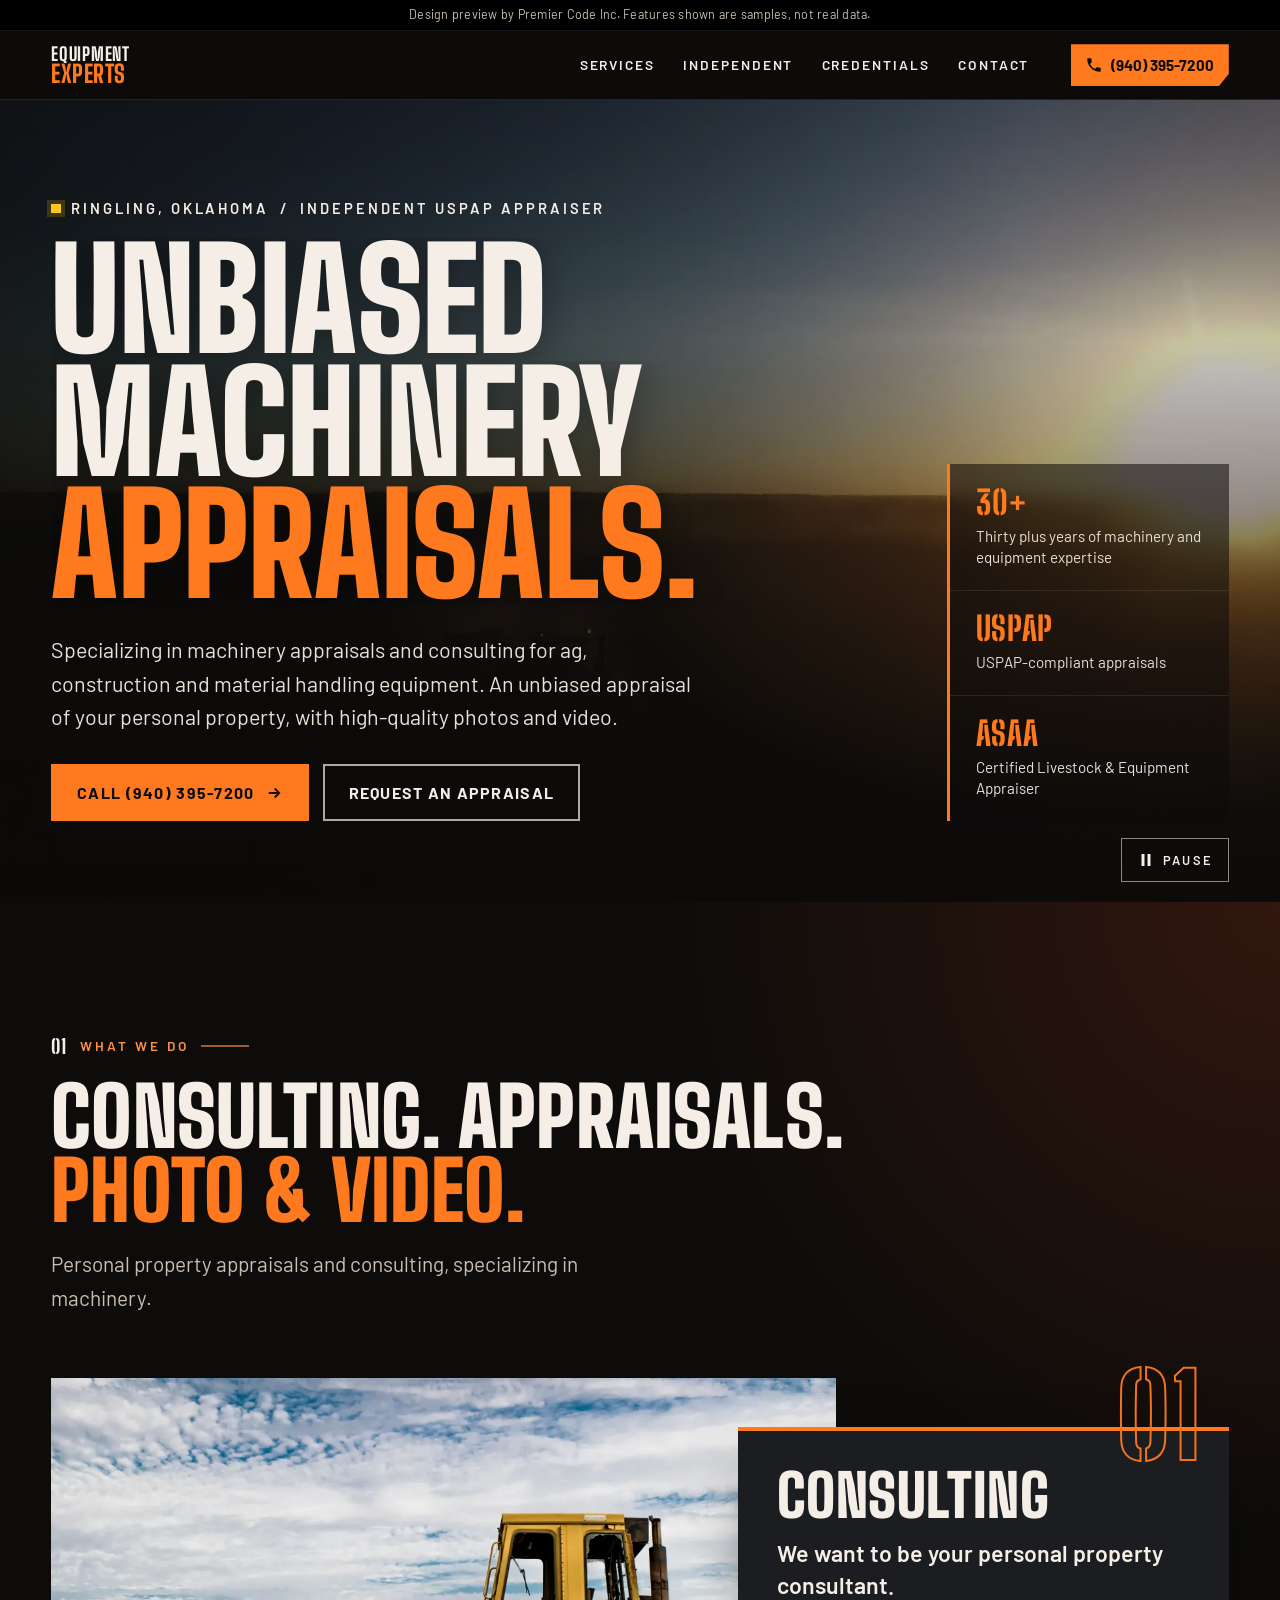
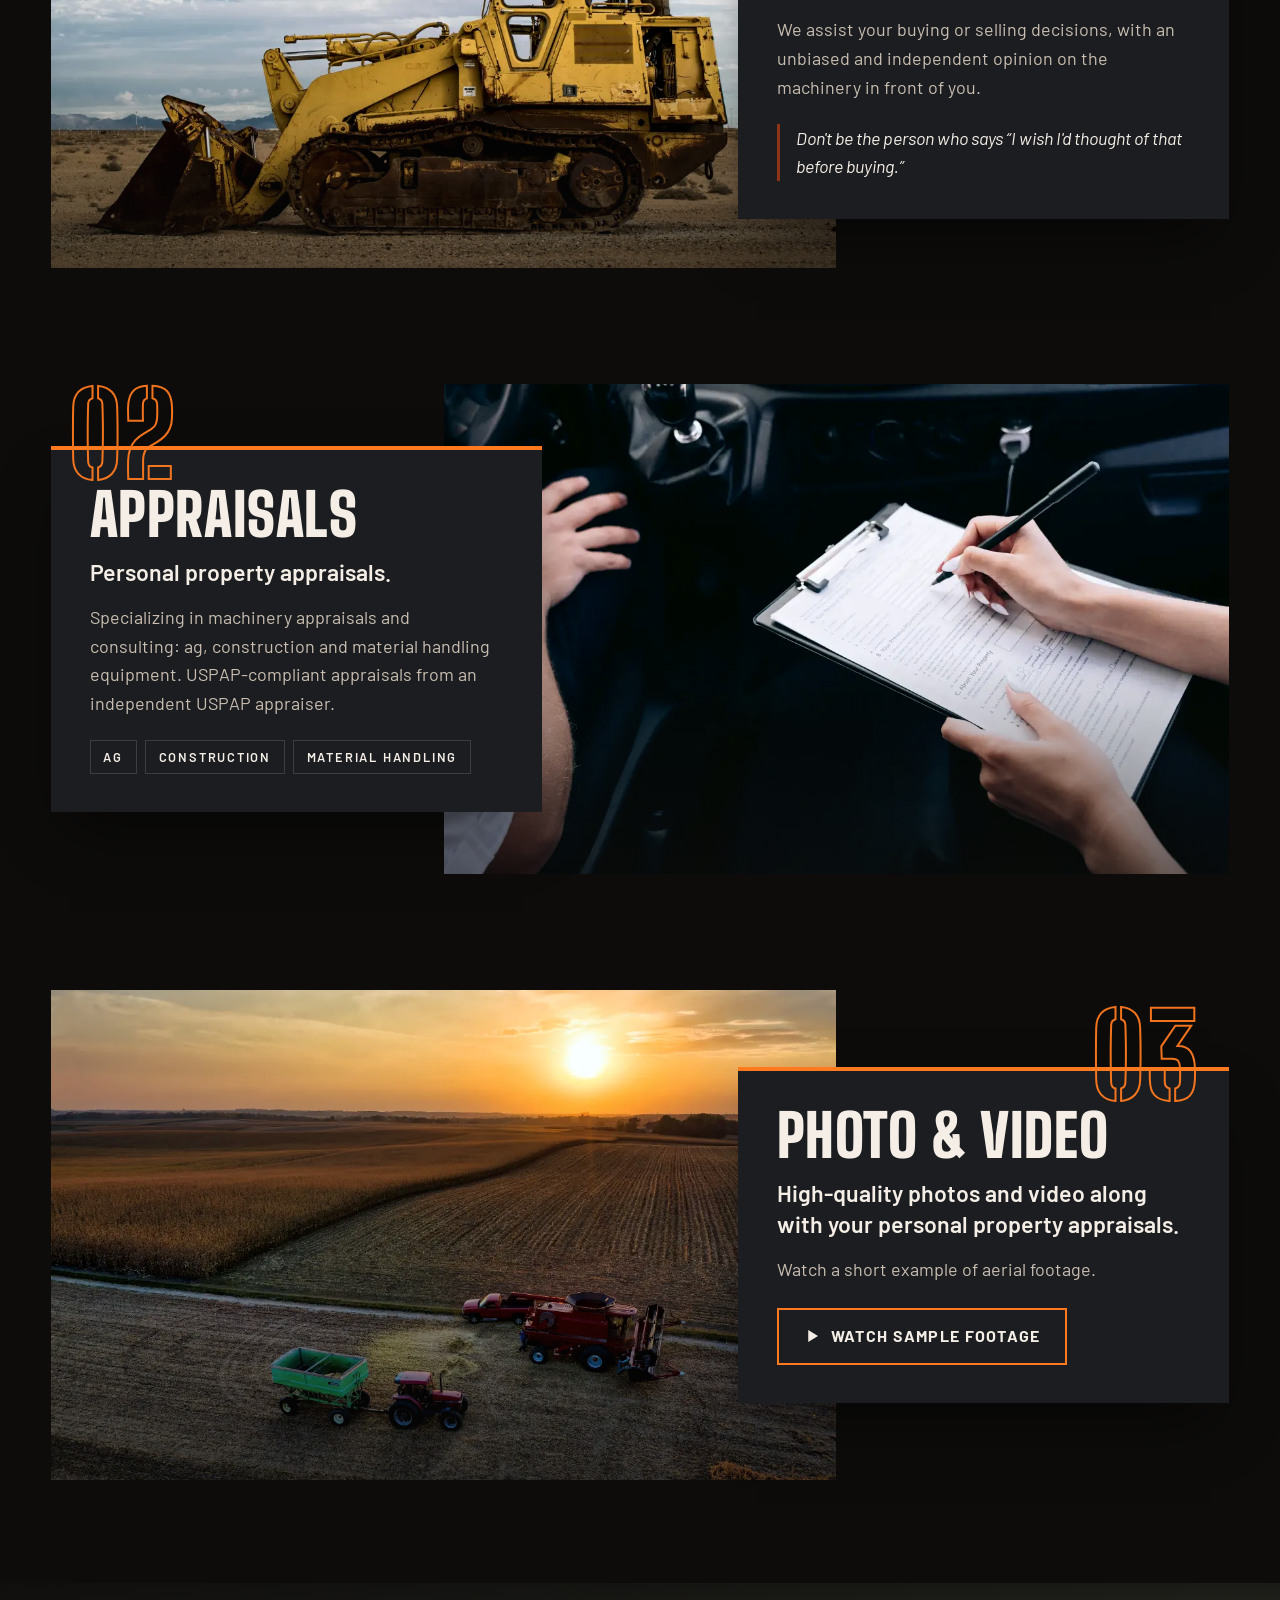
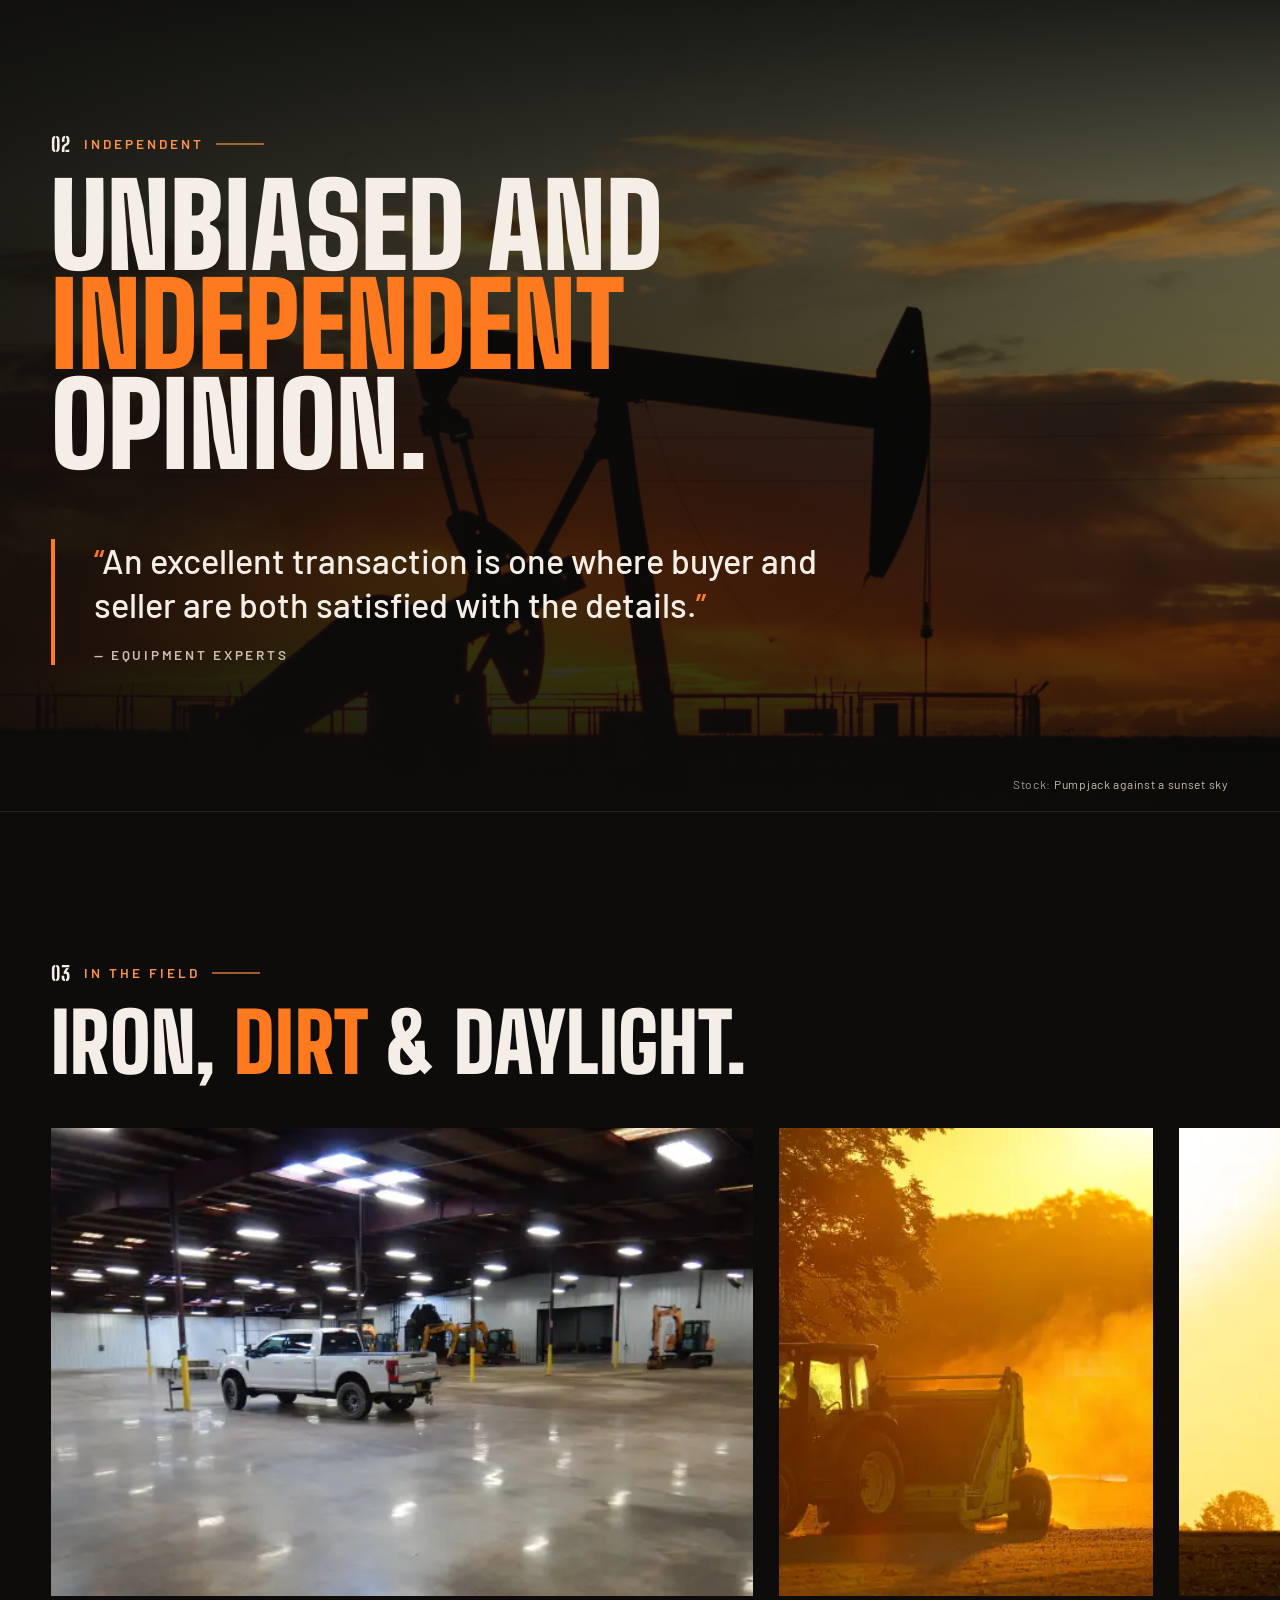
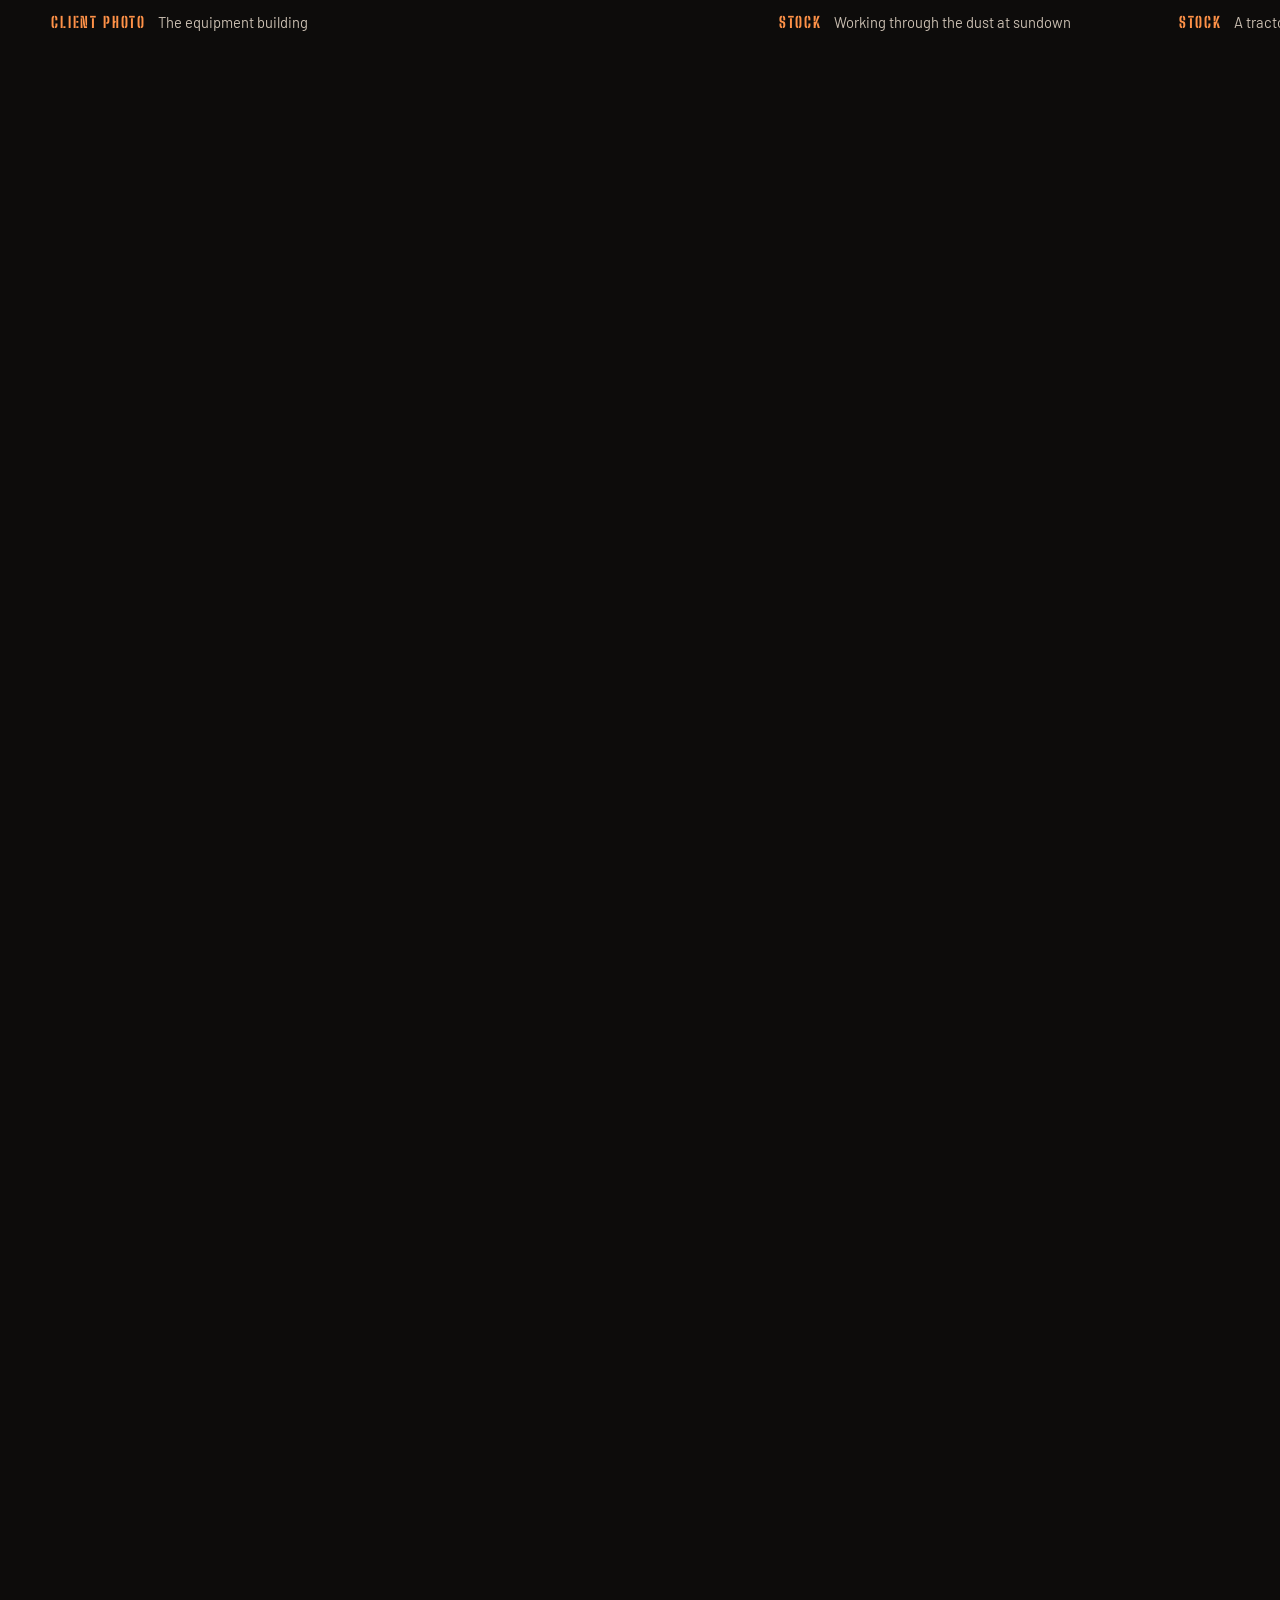
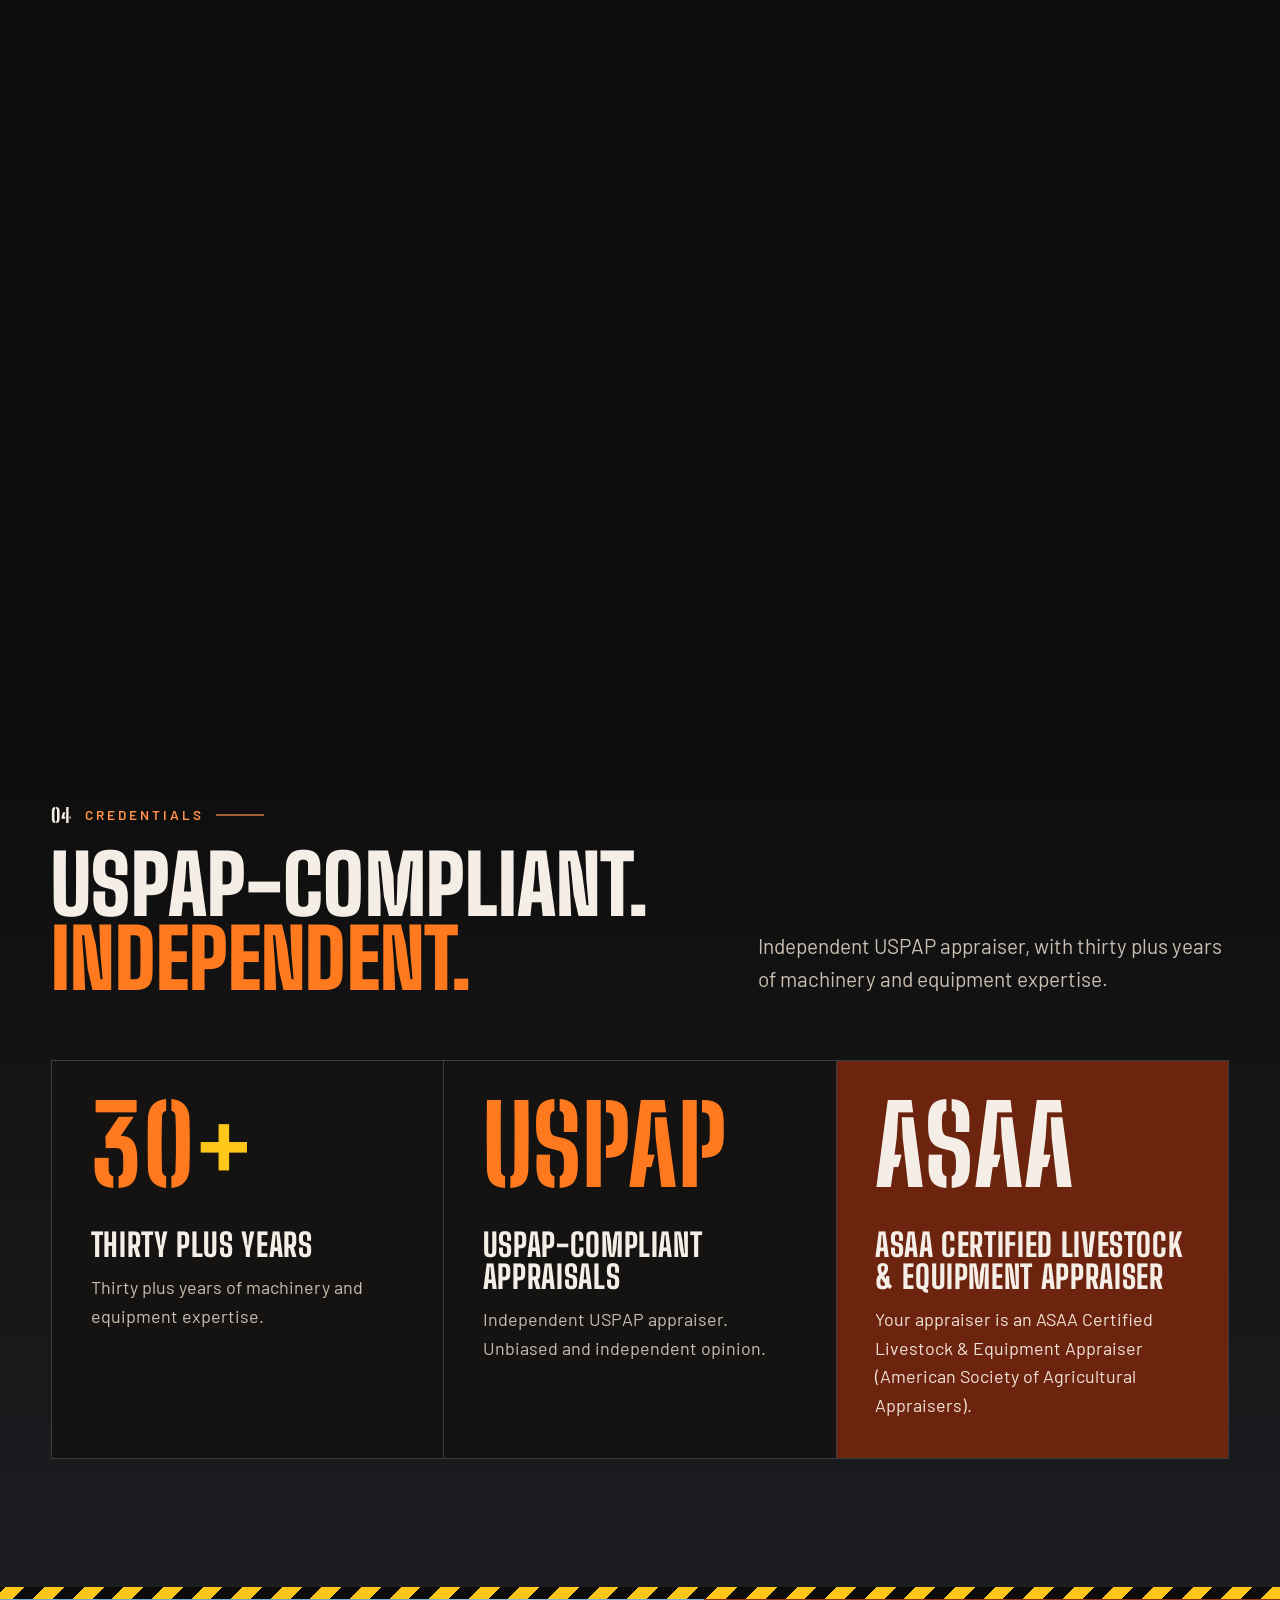
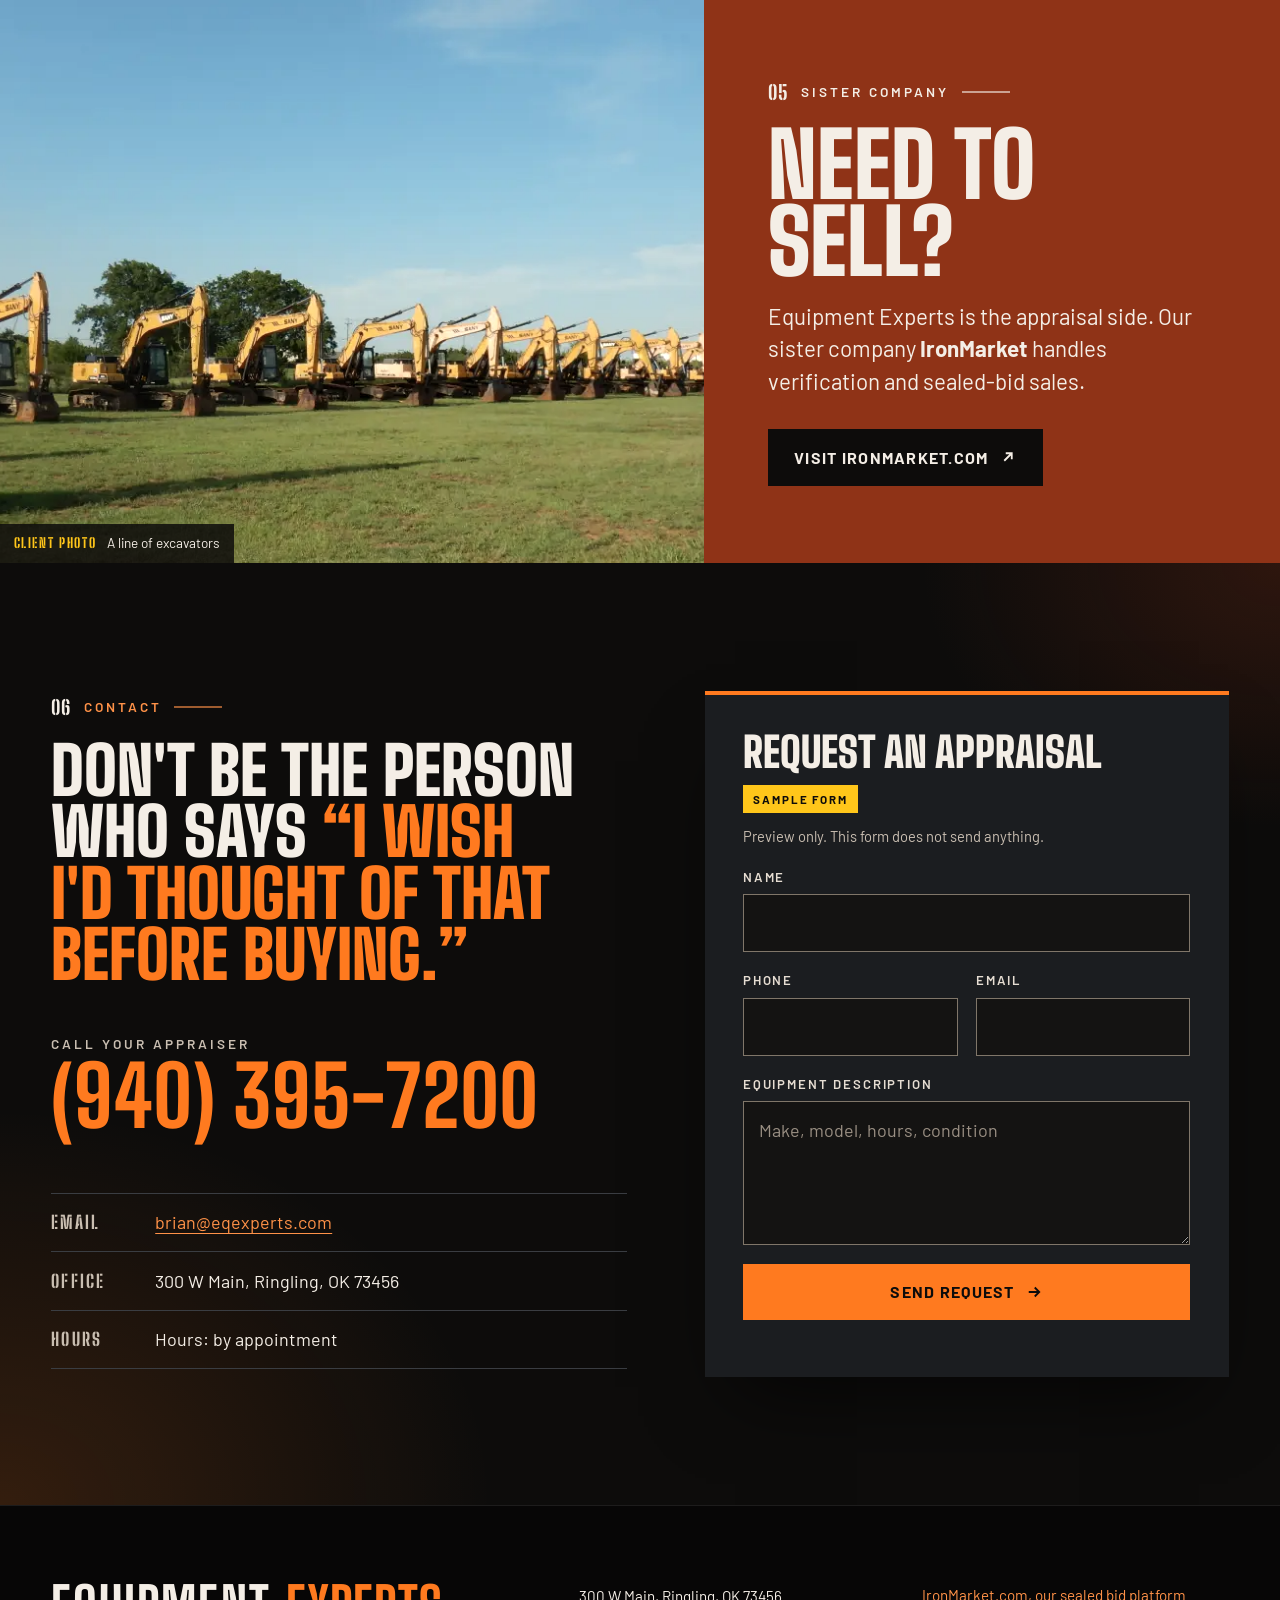
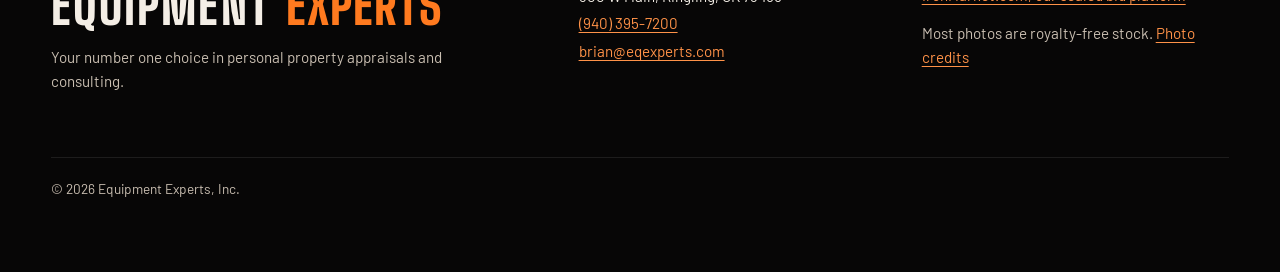
==== option-b/index.html @ ef74b84f "Add three homepage design options for Equipment Experts - Option A "Diamond & Steel": industrial gri" ====
<!--
  PITCH NOTE - Option B, "Red Dirt Iron"
  Concept: a cinematic, after-dark take on "industrial with a taste of country" - a sunset tractor
  film, towering condensed type and big machinery photography that make an independent appraiser
  feel as solid as the iron he values.
  Look at first: the full-bleed hero video and headline, then scroll through the three image-led
  service panels and the horizontal "iron strip" of photos (it pins and slides sideways on desktop).
-->
<!DOCTYPE html>
<html lang="en" class="no-js">
<head>
  <meta charset="utf-8">
  <meta name="viewport" content="width=device-width, initial-scale=1">
  <meta name="robots" content="noindex, nofollow">
  <title>Equipment Experts | Independent Machinery Appraisals in Ringling, Oklahoma (Design Preview B)</title>
  <meta name="description" content="Equipment Experts: personal property appraisals and consulting, specializing in machinery. Independent USPAP appraiser in Ringling, Oklahoma.">
  <meta name="theme-color" content="#0d0c0b">
  <script>document.documentElement.classList.replace('no-js', 'js');</script>
  <link rel="preconnect" href="https://fonts.googleapis.com">
  <link rel="preconnect" href="https://fonts.gstatic.com" crossorigin>
  <link rel="stylesheet" href="https://fonts.googleapis.com/css2?family=Barlow:ital,wght@0,400;0,500;0,600;0,700;1,400&family=Big+Shoulders+Display:wght@600;700;800;900&family=Big+Shoulders+Stencil+Display:wght@700;800&display=swap">
  <link rel="preload" as="image" href="../assets/img/poster-tractor-silhouette-sunset.webp">
  <link rel="stylesheet" href="styles.css">
</head>
<body>

  <a class="skip-link" href="#main">Skip to main content</a>

  <div class="preview-bar" role="note">
    Design preview by Premier Code Inc. Features shown are samples, not real data.
  </div>

  <header class="site-header">
    <div class="site-header__inner">
      <a class="wordmark" href="#top" aria-label="Equipment Experts, back to top">
        <span class="wordmark__a">Equipment</span>
        <span class="wordmark__b">Experts</span>
      </a>
      <nav class="site-nav" aria-label="Primary">
        <ul>
          <li><a href="#services">Services</a></li>
          <li><a href="#independent">Independent</a></li>
          <li><a href="#credentials">Credentials</a></li>
          <li><a href="#contact">Contact</a></li>
        </ul>
      </nav>
      <a class="header-call" href="tel:+19403957200">
        <svg aria-hidden="true" viewBox="0 0 24 24" width="18" height="18"><path fill="currentColor" d="M6.6 10.8a15.1 15.1 0 0 0 6.6 6.6l2.2-2.2a1 1 0 0 1 1-.25 11.4 11.4 0 0 0 3.6.57 1 1 0 0 1 1 1V20a1 1 0 0 1-1 1A17 17 0 0 1 3 4a1 1 0 0 1 1-1h3.5a1 1 0 0 1 1 1c0 1.25.2 2.45.57 3.57a1 1 0 0 1-.25 1z"/></svg>
        <span>(940) 395-7200</span>
      </a>
    </div>
  </header>

  <main id="main" tabindex="-1">

    <!-- ============ HERO ============ -->
    <section class="hero" id="top" aria-labelledby="hero-title">
      <div class="hero__media">
        <video class="hero__video" muted loop playsinline preload="metadata"
               poster="../assets/img/poster-tractor-silhouette-sunset.webp"
               aria-hidden="true" tabindex="-1" data-hero-video>
          <source src="../assets/video/tractor-silhouette-sunset-720.mp4" type="video/mp4" media="(max-width: 899px)">
          <source src="../assets/video/tractor-silhouette-sunset.mp4" type="video/mp4">
        </video>
        <div class="hero__scrim" aria-hidden="true"></div>
        <div class="grain" aria-hidden="true"></div>
      </div>

      <div class="hero__inner">
        <div class="hero__copy">
          <p class="hero__kicker reveal">
            <span class="dot" aria-hidden="true"></span>
            Ringling, Oklahoma <span aria-hidden="true">/</span> Independent USPAP appraiser
          </p>
          <h1 class="hero__title" id="hero-title">
            <span class="line"><span class="line__in">Unbiased</span></span>
            <span class="line"><span class="line__in">machinery</span></span>
            <span class="line line--hot"><span class="line__in">appraisals.</span></span>
          </h1>
          <p class="hero__lede reveal">
            Specializing in machinery appraisals and consulting for ag, construction and material handling equipment.
            An unbiased appraisal of your personal property, with high-quality photos and video.
          </p>
          <div class="hero__ctas reveal">
            <a class="btn btn--hot" href="tel:+19403957200">
              Call (940) 395-7200
              <svg aria-hidden="true" viewBox="0 0 24 24" width="18" height="18"><path fill="none" stroke="currentColor" stroke-width="2.4" d="M5 12h13M13 6l6 6-6 6"/></svg>
            </a>
            <a class="btn btn--ghost" href="#contact">Request an appraisal</a>
          </div>
        </div>

        <ul class="hero__facts reveal" aria-label="At a glance">
          <li><strong>30+</strong><span>Thirty plus years of machinery and equipment expertise</span></li>
          <li><strong>USPAP</strong><span>USPAP-compliant appraisals</span></li>
          <li><strong>ASAA</strong><span>Certified Livestock &amp; Equipment Appraiser</span></li>
        </ul>
      </div>

      <button class="hero__toggle" type="button" data-video-toggle hidden aria-label="Pause background video" aria-pressed="false">
        <svg class="i-pause" aria-hidden="true" viewBox="0 0 24 24" width="18" height="18"><path fill="currentColor" d="M6 4h4v16H6zM14 4h4v16h-4z"/></svg>
        <svg class="i-play" aria-hidden="true" viewBox="0 0 24 24" width="18" height="18"><path fill="currentColor" d="M7 4l13 8-13 8z"/></svg>
        <span class="hero__toggle-label">Pause</span>
      </button>

    </section>

    <!-- ============ SERVICES ============ -->
    <section class="services" id="services" aria-labelledby="services-title">
      <div class="wrap">
        <header class="section-head reveal">
          <p class="overline"><span class="overline__num">01</span> What we do</p>
          <h2 class="section-title" id="services-title">Consulting. Appraisals. <span class="t-hot">Photo &amp; Video.</span></h2>
          <p class="section-intro">Personal property appraisals and consulting, specializing in machinery.</p>
        </header>
      </div>

      <div class="panels">
        <article class="panel reveal" aria-labelledby="svc-consult">
          <figure class="panel__media">
            <img src="../assets/img/track-loader-1200.webp"
                 srcset="../assets/img/track-loader-640.webp 640w, ../assets/img/track-loader-1200.webp 1200w"
                 sizes="(min-width: 900px) 58vw, 100vw"
                 width="1200" height="800" loading="lazy" decoding="async"
                 alt="A weathered yellow track loader parked on open scrubland under a wide cloudy sky">
          </figure>
          <div class="panel__body">
            <span class="panel__num" aria-hidden="true">01</span>
            <h3 class="panel__title" id="svc-consult">Consulting</h3>
            <p class="panel__lead">We want to be your personal property consultant.</p>
            <p>We assist your buying or selling decisions, with an unbiased and independent opinion on the machinery in front of you.</p>
            <p class="panel__line">Don't be the person who says &ldquo;I wish I'd thought of that before buying.&rdquo;</p>
          </div>
        </article>

        <article class="panel panel--flip reveal" aria-labelledby="svc-appraise">
          <figure class="panel__media">
            <img src="../assets/img/clipboard-1200.webp"
                 srcset="../assets/img/clipboard-640.webp 640w, ../assets/img/clipboard-1200.webp 1200w, ../assets/img/clipboard-2400.webp 2400w"
                 sizes="(min-width: 900px) 58vw, 100vw"
                 width="2400" height="1601" loading="lazy" decoding="async"
                 alt="Hands filling out an inspection form on a clipboard inside a vehicle cab">
          </figure>
          <div class="panel__body">
            <span class="panel__num" aria-hidden="true">02</span>
            <h3 class="panel__title" id="svc-appraise">Appraisals</h3>
            <p class="panel__lead">Personal property appraisals.</p>
            <p>Specializing in machinery appraisals and consulting: ag, construction and material handling equipment. USPAP-compliant appraisals from an independent USPAP appraiser.</p>
            <ul class="tags" aria-label="Equipment focus">
              <li>Ag</li><li>Construction</li><li>Material handling</li>
            </ul>
          </div>
        </article>

        <article class="panel reveal" aria-labelledby="svc-photo">
          <figure class="panel__media">
            <img src="../assets/img/harvest-aerial-1200.webp"
                 srcset="../assets/img/harvest-aerial-640.webp 640w, ../assets/img/harvest-aerial-1200.webp 1200w, ../assets/img/harvest-aerial-2400.webp 2400w"
                 sizes="(min-width: 900px) 58vw, 100vw"
                 width="2400" height="1934" loading="lazy" decoding="async"
                 alt="Aerial view of a combine and a tractor with a grain cart harvesting a field at sunset">
          </figure>
          <div class="panel__body">
            <span class="panel__num" aria-hidden="true">03</span>
            <h3 class="panel__title" id="svc-photo">Photo &amp; Video</h3>
            <p class="panel__lead">High-quality photos and video along with your personal property appraisals.</p>
            <p>Watch a short example of aerial footage.</p>
            <button class="btn btn--line" type="button" data-dialog-open="footage" hidden aria-haspopup="dialog">
              <svg aria-hidden="true" viewBox="0 0 24 24" width="18" height="18"><path fill="currentColor" d="M7 4l13 8-13 8z"/></svg>
              Watch sample footage
            </button>
            <noscript>
              <a class="btn btn--line" href="../assets/video/aerial-tractor-red-soil-720.mp4">Watch sample footage (MP4)</a>
            </noscript>
          </div>
        </article>
      </div>
    </section>

    <!-- ============ INDEPENDENT BAND ============ -->
    <section class="band" id="independent" aria-labelledby="independent-title">
      <div class="band__media" aria-hidden="true">
        <img src="../assets/img/pumpjack-sunset-1200.webp"
             srcset="../assets/img/pumpjack-sunset-640.webp 640w, ../assets/img/pumpjack-sunset-1200.webp 1200w, ../assets/img/pumpjack-sunset-2400.webp 2400w"
             sizes="100vw" width="2400" height="1570" loading="lazy" decoding="async" alt="">
      </div>
      <div class="band__scrim" aria-hidden="true"></div>
      <div class="wrap band__inner">
        <p class="overline reveal"><span class="overline__num">02</span> Independent</p>
        <h2 class="band__title reveal" id="independent-title">
          Unbiased and <span class="t-hot">independent</span> opinion.
        </h2>
        <figure class="quote reveal">
          <blockquote>
            <p>An excellent transaction is one where buyer and seller are both satisfied with the details.</p>
          </blockquote>
          <figcaption>Equipment Experts</figcaption>
        </figure>
      </div>
      <p class="band__credit">Pumpjack against a sunset sky</p>
    </section>

    <!-- ============ IRON STRIP ============ -->
    <section class="strip" aria-labelledby="strip-title">
      <div class="strip__sticky">
        <div class="wrap strip__head">
          <p class="overline"><span class="overline__num">03</span> In the field</p>
          <h2 class="section-title" id="strip-title">Iron, <span class="t-hot">dirt</span> &amp; daylight.</h2>
        </div>
        <div class="strip__viewport" tabindex="0" role="region" aria-label="Photo strip, scroll sideways for more">
          <ul class="strip__track">
            <li class="strip__item strip__item--wide">
              <figure>
                <img src="../assets/img/shop-interior-1200.webp"
                     srcset="../assets/img/shop-interior-640.webp 640w, ../assets/img/shop-interior-1200.webp 1200w, ../assets/img/shop-interior-2400.webp 2400w"
                     sizes="(min-width: 900px) 46vw, 85vw" width="2400" height="1430" loading="lazy" decoding="async"
                     alt="Inside a large metal equipment building: a white pickup and compact excavators on a polished concrete floor">
                <figcaption><span>Client photo</span> The equipment building</figcaption>
              </figure>
            </li>
            <li class="strip__item">
              <figure>
                <img src="../assets/img/tractor-golden-dust-1200.webp"
                     srcset="../assets/img/tractor-golden-dust-640.webp 640w, ../assets/img/tractor-golden-dust-1200.webp 1200w, ../assets/img/tractor-golden-dust-2400.webp 2400w"
                     sizes="(min-width: 900px) 34vw, 85vw" width="2400" height="1601" loading="lazy" decoding="async"
                     alt="A tractor pulling an implement through golden dust at sunset">
                <figcaption><span>Stock</span> Working through the dust at sundown</figcaption>
              </figure>
            </li>
            <li class="strip__item strip__item--wide">
              <figure>
                <img src="../assets/img/tractor-orange-sky-1200.webp"
                     srcset="../assets/img/tractor-orange-sky-640.webp 640w, ../assets/img/tractor-orange-sky-1200.webp 1200w, ../assets/img/tractor-orange-sky-2400.webp 2400w"
                     sizes="(min-width: 900px) 46vw, 85vw" width="2400" height="1548" loading="lazy" decoding="async"
                     alt="A tractor and disc silhouetted on the horizon under a glowing orange sky">
                <figcaption><span>Stock</span> A tractor on the horizon</figcaption>
              </figure>
            </li>
            <li class="strip__item">
              <figure>
                <img src="../assets/img/round-bales-1200.webp"
                     srcset="../assets/img/round-bales-640.webp 640w, ../assets/img/round-bales-1200.webp 1200w, ../assets/img/round-bales-2400.webp 2400w"
                     sizes="(min-width: 900px) 34vw, 85vw" width="2400" height="1389" loading="lazy" decoding="async"
                     alt="Round hay bales scattered across a harvested field under a blue sky">
                <figcaption><span>Stock</span> Round bales on a cut field</figcaption>
              </figure>
            </li>
            <li class="strip__item strip__item--wide">
              <figure>
                <img src="../assets/img/metal-barns-1200.webp"
                     srcset="../assets/img/metal-barns-640.webp 640w, ../assets/img/metal-barns-1200.webp 1200w, ../assets/img/metal-barns-2400.webp 2400w"
                     sizes="(min-width: 900px) 46vw, 85vw" width="2400" height="1601" loading="lazy" decoding="async"
                     alt="Galvanized metal farm barns beside a green pasture">
                <figcaption><span>Stock</span> Galvanized barns by the pasture</figcaption>
              </figure>
            </li>
          </ul>
        </div>
      </div>
    </section>

    <!-- ============ CREDENTIALS ============ -->
    <section class="creds" id="credentials" aria-labelledby="creds-title">
      <div class="wrap">
        <header class="section-head section-head--split reveal">
          <div>
            <p class="overline"><span class="overline__num">04</span> Credentials</p>
            <h2 class="section-title" id="creds-title">USPAP-compliant. <span class="t-hot">Independent.</span></h2>
          </div>
          <p class="section-intro">Independent USPAP appraiser, with thirty plus years of machinery and equipment expertise.</p>
        </header>

        <ol class="creds__grid">
          <li class="cred reveal">
            <span class="cred__big" aria-hidden="true">30<span>+</span></span>
            <h3 class="cred__title">Thirty plus years</h3>
            <p>Thirty plus years of machinery and equipment expertise.</p>
          </li>
          <li class="cred reveal">
            <span class="cred__big" aria-hidden="true">USPAP</span>
            <h3 class="cred__title">USPAP-compliant appraisals</h3>
            <p>Independent USPAP appraiser. Unbiased and independent opinion.</p>
          </li>
          <li class="cred cred--hot reveal">
            <span class="cred__big" aria-hidden="true">ASAA</span>
            <h3 class="cred__title">ASAA Certified Livestock &amp; Equipment Appraiser</h3>
            <!-- PLACEHOLDER: appraiser's name pending client confirmation; credential stays attributed to "your appraiser" -->
            <p>Your appraiser is an ASAA Certified Livestock &amp; Equipment Appraiser (American Society of Agricultural Appraisers).</p>
          </li>
        </ol>
      </div>
    </section>

    <!-- ============ IRONMARKET ============ -->
    <section class="sister" aria-labelledby="sister-title">
      <div class="sister__inner">
        <figure class="sister__media">
          <img src="../assets/img/excavator-line-1200.webp"
               srcset="../assets/img/excavator-line-640.webp 640w, ../assets/img/excavator-line-1200.webp 1200w, ../assets/img/excavator-line-2400.webp 2400w"
               sizes="(min-width: 900px) 55vw, 100vw" width="2400" height="1147" loading="eager" decoding="async"
               alt="A long line of yellow excavators parked on green grass under a blue sky">
          <figcaption><span>Client photo</span> A line of excavators</figcaption>
        </figure>
        <div class="sister__body reveal">
          <p class="overline overline--ink"><span class="overline__num">05</span> Sister company</p>
          <h2 class="sister__title" id="sister-title">Need to sell?</h2>
          <p class="sister__text">Equipment Experts is the appraisal side. Our sister company <strong>IronMarket</strong> handles verification and sealed-bid sales.</p>
          <a class="btn btn--ink" href="https://www.ironmarket.com" rel="noopener" target="_blank">
            Visit IronMarket.com
            <span class="visually-hidden">(opens in a new tab)</span>
            <svg aria-hidden="true" viewBox="0 0 24 24" width="18" height="18"><path fill="none" stroke="currentColor" stroke-width="2.4" d="M7 17L17 7M9 7h8v8"/></svg>
          </a>
        </div>
      </div>
    </section>

    <!-- ============ CONTACT / CLOSING CTA ============ -->
    <section class="contact" id="contact" aria-labelledby="contact-title">
      <div class="wrap contact__inner">
        <div class="contact__pitch reveal">
          <p class="overline"><span class="overline__num">06</span> Contact</p>
          <h2 class="contact__title" id="contact-title">Don't be the person who says <span class="t-hot">&ldquo;I wish I'd thought of that before buying.&rdquo;</span></h2>
          <a class="call-big" href="tel:+19403957200">
            <span class="call-big__label">Call your appraiser</span>
            <span class="call-big__num">(940) 395-7200</span>
          </a>
          <dl class="contact__list">
            <div><dt>Email</dt><dd><a href="mailto:brian@eqexperts.com">brian@eqexperts.com</a></dd></div>
            <div><dt>Office</dt><dd>300 W Main, Ringling, OK 73456</dd></div>
            <!-- PLACEHOLDER: business hours not published; client must confirm -->
            <div><dt>Hours</dt><dd>Hours: by appointment</dd></div>
            <!-- /PLACEHOLDER -->
          </dl>
        </div>

        <div class="contact__form-wrap reveal">
          <form class="form" action="#" method="post" novalidate data-preview-form aria-labelledby="form-title" aria-describedby="form-note">
            <div class="form__head">
              <h3 class="form__title" id="form-title">Request an appraisal</h3>
              <span class="sample-tag">Sample form</span>
            </div>
            <p class="form__note" id="form-note">Preview only. This form does not send anything.</p>

            <div class="field">
              <label for="f-name">Name</label>
              <input id="f-name" name="name" type="text" autocomplete="name" required>
            </div>
            <div class="field-row">
              <div class="field">
                <label for="f-phone">Phone</label>
                <input id="f-phone" name="phone" type="tel" autocomplete="tel" inputmode="tel">
              </div>
              <div class="field">
                <label for="f-email">Email</label>
                <input id="f-email" name="email" type="email" autocomplete="email">
              </div>
            </div>
            <div class="field">
              <label for="f-equip">Equipment description</label>
              <textarea id="f-equip" name="equipment" rows="4" placeholder="Make, model, hours, condition"></textarea>
            </div>

            <!-- Honeypot: humans never see or fill this -->
            <div class="hp" aria-hidden="true">
              <label for="f-website">Website</label>
              <input id="f-website" name="website" type="text" tabindex="-1" autocomplete="off">
            </div>

            <!-- PLACEHOLDER: reCAPTCHA v3 script and token field go here at launch -->

            <button class="btn btn--hot btn--block" type="submit">
              Send request
              <svg aria-hidden="true" viewBox="0 0 24 24" width="18" height="18"><path fill="none" stroke="currentColor" stroke-width="2.4" d="M5 12h13M13 6l6 6-6 6"/></svg>
            </button>
            <p class="form__status" role="status" aria-live="polite" data-form-status></p>
          </form>
        </div>
      </div>
    </section>
  </main>

  <!-- ============ SAMPLE FOOTAGE DIALOG ============ -->
  <dialog class="footage" id="footage" aria-labelledby="footage-title">
    <div class="footage__head">
      <h2 class="footage__title" id="footage-title">Sample footage</h2>
      <button class="footage__close" type="button" data-dialog-close aria-label="Close sample footage">
        <svg aria-hidden="true" viewBox="0 0 24 24" width="22" height="22"><path fill="none" stroke="currentColor" stroke-width="2.4" d="M6 6l12 12M18 6L6 18"/></svg>
      </button>
    </div>
    <div class="footage__frame" data-footage-frame></div>
    <p class="footage__cap">Stock clip: aerial view of a tractor crossing red-soil rows. Shown as an example of aerial footage only.</p>
  </dialog>

  <footer class="site-footer">
    <div class="wrap site-footer__inner">
      <div class="site-footer__brand">
        <p class="wordmark wordmark--lg"><span class="wordmark__a">Equipment</span> <span class="wordmark__b">Experts</span></p>
        <p class="site-footer__tag">Your number one choice in personal property appraisals and consulting.</p>
      </div>
      <address class="site-footer__contact">
        300 W Main, Ringling, OK 73456<br>
        <a href="tel:+19403957200">(940) 395-7200</a><br>
        <a href="mailto:brian@eqexperts.com">brian@eqexperts.com</a>
      </address>
      <div class="site-footer__links">
        <a href="https://www.ironmarket.com" rel="noopener" target="_blank">IronMarket.com, our sealed bid platform<span class="visually-hidden"> (opens in a new tab)</span></a>
        <p>Most photos are royalty-free stock. <a href="../credits.html">Photo credits</a></p>
      </div>
    </div>
    <div class="wrap site-footer__base">
      <p>&copy; 2026 Equipment Experts, Inc.</p>
    </div>
  </footer>

  <script src="main.js" defer></script>
<!-- SWITCHER -->
</body>
</html>
---- option-b/styles.css ----
/* =========================================================
   Option B - "Red Dirt Iron"
   Cinematic, dark, condensed. Big Shoulders Display + Barlow.
   ========================================================= */

@layer reset, tokens, base, layout, components, motion;

/* ---------- Reset ---------- */
@layer reset {
  *, *::before, *::after { box-sizing: border-box; }
  html { -webkit-text-size-adjust: 100%; text-size-adjust: 100%; }
  body, h1, h2, h3, p, figure, blockquote, dl, dd, ul, ol { margin: 0; }
  ul, ol { padding: 0; list-style: none; }
  img, video, svg { display: block; max-width: 100%; }
  img, video { height: auto; }
  button, input, textarea { font: inherit; color: inherit; }
  address { font-style: normal; }
}

/* ---------- Tokens ---------- */
@layer tokens {
  :root {
    /* Iron */
    --ink: #0d0c0b;
    --ink-2: #141312;
    --gun: #1b1d20;
    --gun-2: #24272b;
    --line: #3a3d42;
    --line-soft: rgb(255 255 255 / 0.09);

    /* Light and dirt */
    --bone: #f4eee6;
    --dust: #c9beb1;
    --dust-2: #a89d91;
    --orange: #ff7a1f;
    --orange-hot: #ff9248;
    --clay: #8f3317;
    --clay-deep: #6c240f;
    --yellow: #ffc61a; /* implement yellow, used sparingly */

    --font-display: "Big Shoulders Display", "Oswald", "Arial Narrow", Impact, sans-serif;
    --font-stencil: "Big Shoulders Stencil Display", "Big Shoulders Display", "Arial Narrow", Impact, sans-serif;
    --font-body: "Barlow", "Helvetica Neue", Arial, system-ui, sans-serif;

    --gutter: clamp(1.25rem, 4vw, 4rem);
    --maxw: 1680px;
    --header-h: 68px;
    --edge: max(var(--gutter), (100vw - var(--maxw)) / 2);

    --ease-out: cubic-bezier(0.16, 1, 0.3, 1);
    --ease-io: cubic-bezier(0.65, 0, 0.35, 1);

    --grain: url("data:image/svg+xml,%3Csvg xmlns='http://www.w3.org/2000/svg' width='180' height='180'%3E%3Cfilter id='n'%3E%3CfeTurbulence type='fractalNoise' baseFrequency='.85' numOctaves='3' stitchTiles='stitch'/%3E%3CfeColorMatrix values='0 0 0 0 1 0 0 0 0 1 0 0 0 0 1 0 0 0 .55 0'/%3E%3C/filter%3E%3Crect width='100%25' height='100%25' filter='url(%23n)'/%3E%3C/svg%3E");
  }
  @media (min-width: 2600px) {
    :root { --maxw: 2000px; }
  }
}

/* ---------- Base ---------- */
@layer base {
  html {
    scroll-behavior: smooth;
    scroll-padding-top: calc(var(--header-h) + 8px);
    background: var(--ink);
    overflow-x: clip;
  }
  @media (prefers-reduced-motion: reduce) { html { scroll-behavior: auto; } }

  body {
    font-family: var(--font-body);
    font-size: clamp(1rem, 0.96rem + 0.2vw, 1.125rem);
    line-height: 1.6;
    color: var(--bone);
    background: var(--ink);
    overflow-x: clip;
    -webkit-font-smoothing: antialiased;
    text-rendering: optimizeLegibility;
  }

  a { color: var(--orange-hot); text-underline-offset: 0.2em; text-decoration-thickness: 1px; }
  a:hover { color: var(--bone); }

  :focus-visible {
    outline: 3px solid var(--yellow);
    outline-offset: 3px;
    border-radius: 2px;
  }

  main:focus { outline: none; }

  ::selection { background: var(--orange); color: var(--ink); }

  .visually-hidden {
    position: absolute !important;
    width: 1px; height: 1px;
    margin: -1px; padding: 0; border: 0;
    overflow: hidden; clip: rect(0 0 0 0); clip-path: inset(50%);
    white-space: nowrap;
  }

  .t-hot { color: var(--orange); }
}

/* ---------- Layout ---------- */
@layer layout {
  .wrap {
    width: min(100% - 2 * var(--gutter), var(--maxw));
    margin-inline: auto;
  }

  section { position: relative; }
}

/* ---------- Components ---------- */
@layer components {

  /* Skip link */
  .skip-link {
    position: absolute;
    left: 1rem; top: -100px;
    z-index: 1000;
    padding: 0.75rem 1.1rem;
    background: var(--yellow);
    color: var(--ink);
    font-weight: 700;
    text-decoration: none;
  }
  .skip-link:focus { top: 0.75rem; outline-color: var(--bone); }

  /* Preview bar */
  .preview-bar {
    padding: 0.4rem var(--gutter);
    background: #000;
    color: var(--dust);
    font-size: 0.78rem;
    line-height: 1.4;
    letter-spacing: 0.02em;
    text-align: center;
    border-bottom: 1px solid var(--line-soft);
  }

  /* Header */
  .site-header {
    position: sticky;
    top: 0;
    z-index: 50;
    background: rgb(13 12 11 / 0.86);
    -webkit-backdrop-filter: blur(14px) saturate(140%);
    backdrop-filter: blur(14px) saturate(140%);
    border-bottom: 1px solid var(--line-soft);
  }
  @supports not ((backdrop-filter: blur(1px)) or (-webkit-backdrop-filter: blur(1px))) {
    .site-header { background: rgb(13 12 11 / 0.97); }
  }
  .site-header__inner {
    width: min(100% - 2 * var(--gutter), var(--maxw));
    margin-inline: auto;
    min-height: var(--header-h);
    display: flex;
    align-items: center;
    gap: 1rem;
  }

  .wordmark {
    display: inline-flex;
    flex-direction: column;
    font-family: var(--font-display);
    font-weight: 800;
    text-transform: uppercase;
    line-height: 0.88;
    letter-spacing: 0.04em;
    color: var(--bone);
    text-decoration: none;
    font-size: 1.15rem;
  }
  .wordmark__b { color: var(--orange); font-size: 1.32em; letter-spacing: 0.02em; }
  a.wordmark:hover { color: var(--bone); }
  .wordmark--lg { flex-direction: row; gap: 0.3em; font-size: clamp(2rem, 4vw, 3.4rem); align-items: baseline; }
  .wordmark--lg .wordmark__b { font-size: 1em; }

  .site-nav { margin-left: auto; display: none; }
  .site-nav ul { display: flex; gap: clamp(1rem, 2.2vw, 2.4rem); }
  .site-nav a {
    position: relative;
    display: inline-block;
    padding-block: 0.5rem;
    color: var(--bone);
    text-decoration: none;
    font-weight: 600;
    font-size: 0.86rem;
    letter-spacing: 0.14em;
    text-transform: uppercase;
  }
  .site-nav a::after {
    content: "";
    position: absolute; left: 0; right: 0; bottom: 0.15rem;
    height: 2px;
    background: var(--orange);
    transform: scaleX(0);
    transform-origin: right;
    transition: transform 0.35s var(--ease-out);
  }
  .site-nav a:hover::after, .site-nav a:focus-visible::after { transform: scaleX(1); transform-origin: left; }

  .header-call {
    margin-left: auto;
    display: inline-flex;
    align-items: center;
    gap: 0.5rem;
    padding: 0.55rem 0.9rem;
    background: var(--orange);
    color: var(--ink);
    font-weight: 700;
    font-size: 0.95rem;
    text-decoration: none;
    white-space: nowrap;
    clip-path: polygon(0 0, 100% 0, 100% 70%, calc(100% - 10px) 100%, 0 100%);
    transition: background-color 0.2s ease;
  }
  .header-call:hover { background: var(--bone); color: var(--ink); }
  .header-call:focus-visible { clip-path: none; }

  @media (min-width: 900px) {
    .site-nav { display: block; }
    .header-call { margin-left: clamp(1rem, 2vw, 2.5rem); }
  }

  /* Buttons */
  .btn {
    --btn-bg: transparent;
    --btn-fg: var(--bone);
    position: relative;
    display: inline-flex;
    align-items: center;
    justify-content: center;
    gap: 0.65rem;
    min-height: 3.25rem;
    padding: 0.85rem 1.5rem;
    border: 2px solid transparent;
    background: var(--btn-bg);
    color: var(--btn-fg);
    font-family: var(--font-body);
    font-weight: 700;
    font-size: 1rem;
    letter-spacing: 0.08em;
    text-transform: uppercase;
    text-decoration: none;
    cursor: pointer;
    isolation: isolate;
    overflow: hidden;
    transition: color 0.25s ease, border-color 0.25s ease, transform 0.25s var(--ease-out);
  }
  .btn::before {
    content: "";
    position: absolute; inset: 0;
    z-index: -1;
    background: var(--bone);
    transform: translateX(-101%);
    transition: transform 0.45s var(--ease-out);
  }
  .btn:hover::before { transform: translateX(0); }
  .btn:hover { color: var(--ink); }
  .btn:active { transform: translateY(1px); }
  .btn svg { transition: transform 0.3s var(--ease-out); }
  .btn:hover svg { transform: translateX(3px); }

  .btn--hot { --btn-bg: var(--orange); --btn-fg: var(--ink); }
  .btn--ghost { border-color: rgb(244 238 230 / 0.7); }
  .btn--ghost:hover { border-color: var(--bone); }
  .btn--line { border-color: var(--orange); color: var(--bone); }
  .btn--ink { --btn-bg: var(--ink); --btn-fg: var(--bone); }
  .btn--ink::before { background: var(--yellow); }
  .btn--block { width: 100%; }
  .btn[hidden] { display: none; }

  .overline {
    display: flex;
    align-items: center;
    gap: 0.8rem;
    margin-bottom: 1.1rem;
    font-weight: 600;
    font-size: 0.85rem;
    letter-spacing: 0.22em;
    text-transform: uppercase;
    color: var(--orange-hot);
  }
  .overline::after {
    content: "";
    width: 3rem; height: 2px;
    background: currentColor;
    opacity: 0.6;
  }
  .overline__num {
    font-family: var(--font-stencil);
    font-weight: 800;
    font-size: 1.25rem;
    letter-spacing: 0.04em;
    color: var(--bone);
  }
  .overline--ink { color: var(--bone); }

  .section-head { margin-bottom: clamp(2.5rem, 5vw, 5rem); max-width: 62rem; }
  .section-title {
    font-family: var(--font-display);
    font-weight: 900;
    text-transform: uppercase;
    font-size: clamp(2.6rem, 6.4vw, 7rem);
    line-height: 0.9;
    letter-spacing: 0.002em;
    text-wrap: balance;
  }
  .section-intro {
    margin-top: 1.25rem;
    max-width: 38rem;
    font-size: clamp(1.05rem, 1rem + 0.4vw, 1.3rem);
    color: var(--dust);
  }
  @media (min-width: 1000px) {
    .section-head--split {
      max-width: none;
      display: grid;
      grid-template-columns: 1.4fr 1fr;
      gap: 3rem;
      align-items: end;
    }
    .section-head--split .section-intro { margin-top: 0; }
  }

  .grain {
    position: absolute; inset: 0;
    background-image: var(--grain);
    opacity: 0.09;
    mix-blend-mode: overlay;
    pointer-events: none;
  }

  /* =================== HERO =================== */
  .hero {
    min-height: min(calc(100svh - var(--header-h) - 30px), 1000px);
    min-height: min(calc(100vh - var(--header-h) - 30px), 1000px);
    min-height: min(calc(100svh - var(--header-h) - 30px), 1000px);
    display: grid;
    align-items: end;
    overflow: hidden;
    isolation: isolate;
    background: #0b0a0a;
  }
  @media (min-height: 560px) {
    .hero { min-height: max(560px, min(calc(100svh - var(--header-h) - 30px), 1000px)); }
  }

  .hero__media { position: absolute; inset: 0; z-index: -1; }
  .hero__video {
    width: 100%; height: 100%;
    object-fit: cover;
    object-position: 60% 60%;
  }
  .hero__scrim {
    position: absolute; inset: 0;
    background:
      linear-gradient(0deg, rgb(10 9 8 / 0.94) 0%, rgb(10 9 8 / 0.72) 34%, rgb(10 9 8 / 0.25) 70%, rgb(10 9 8 / 0.45) 100%),
      linear-gradient(90deg, rgb(10 9 8 / 0.72) 0%, rgb(10 9 8 / 0.25) 55%, rgb(10 9 8 / 0) 80%);
  }
  /* sunset glow that ties the frame into the palette */
  .hero__scrim::after {
    content: "";
    position: absolute; inset: 0;
    background: radial-gradient(60% 50% at 88% 55%, rgb(255 122 31 / 0.18), transparent 70%);
    mix-blend-mode: screen;
  }

  .hero__inner {
    width: min(100% - 2 * var(--gutter), var(--maxw));
    margin-inline: auto;
    padding-block: clamp(3rem, 8vh, 6rem) clamp(4.5rem, 9vh, 6.5rem);
    display: grid;
    gap: clamp(2rem, 4vw, 3rem);
  }

  .hero__kicker {
    display: flex;
    flex-wrap: wrap;
    align-items: center;
    gap: 0.5rem 0.65rem;
    font-weight: 600;
    font-size: clamp(0.78rem, 0.72rem + 0.25vw, 0.95rem);
    letter-spacing: 0.2em;
    text-transform: uppercase;
    color: var(--bone);
  }
  .hero__kicker .dot {
    width: 0.6rem; height: 0.6rem;
    background: var(--yellow);
    box-shadow: 0 0 0 4px rgb(255 198 26 / 0.18);
  }

  .hero__title {
    margin-top: clamp(1rem, 2vh, 1.6rem);
    font-family: var(--font-display);
    font-weight: 900;
    text-transform: uppercase;
    font-size: clamp(3.1rem, min(12.5vw, 15.5svh), 13rem);
    line-height: 0.84;
    letter-spacing: -0.005em;
    text-shadow: 0 2px 30px rgb(0 0 0 / 0.35);
  }
  .hero__title .line { display: block; overflow: hidden; padding-block: 0.02em; }
  .hero__title .line__in { display: block; }
  .hero__title .line--hot { color: var(--orange); }

  .hero__lede {
    margin-top: clamp(1.25rem, 3vh, 2rem);
    max-width: 40rem;
    font-size: clamp(1.05rem, 0.98rem + 0.45vw, 1.35rem);
    line-height: 1.55;
    color: #e8e0d6;
  }
  .hero__ctas {
    margin-top: clamp(1.5rem, 3.5vh, 2.5rem);
    display: flex;
    flex-wrap: wrap;
    gap: 0.85rem;
  }

  .hero__facts {
    display: grid;
    gap: 1rem;
    border-top: 1px solid rgb(244 238 230 / 0.22);
    padding-top: 1.25rem;
  }
  .hero__facts li {
    display: grid;
    grid-template-columns: 5.6rem 1fr;
    align-items: baseline;
    gap: 1rem;
  }
  .hero__facts strong {
    font-family: var(--font-stencil);
    font-weight: 800;
    font-size: 1.9rem;
    line-height: 1;
    letter-spacing: 0.02em;
    color: var(--orange);
  }
  .hero__facts span { font-size: 0.95rem; line-height: 1.4; color: #e8e0d6; }

  @media (min-width: 640px) {
    .hero__facts { grid-template-columns: repeat(3, 1fr); }
    .hero__facts li { grid-template-columns: 1fr; gap: 0.4rem; }
  }
  @media (min-width: 1200px) {
    .hero__inner {
      grid-template-columns: minmax(0, 1fr) clamp(260px, 22vw, 400px);
      align-items: end;
      column-gap: clamp(3rem, 6vw, 8rem);
    }
    .hero__facts {
      grid-template-columns: 1fr;
      border-top: 0;
      padding-top: 0;
      gap: 0;
      background: rgb(13 12 11 / 0.55);
      -webkit-backdrop-filter: blur(10px);
      backdrop-filter: blur(10px);
      border-left: 3px solid var(--orange);
    }
    .hero__facts li {
      padding: 1.35rem 1.6rem;
      border-bottom: 1px solid var(--line-soft);
    }
    .hero__facts li:last-child { border-bottom: 0; }
    .hero__facts strong { font-size: clamp(2rem, 2.6vw, 3rem); }
  }

  .hero__toggle {
    position: absolute;
    right: var(--gutter);
    bottom: 1.25rem;
    z-index: 3;
    display: inline-flex;
    align-items: center;
    gap: 0.5rem;
    min-height: 44px;
    padding: 0.5rem 0.95rem;
    border: 1px solid rgb(244 238 230 / 0.55);
    background: rgb(13 12 11 / 0.7);
    color: var(--bone);
    font-size: 0.8rem;
    font-weight: 600;
    letter-spacing: 0.16em;
    text-transform: uppercase;
    cursor: pointer;
    transition: background-color 0.2s, border-color 0.2s;
  }
  .hero__toggle:hover { background: var(--ink); border-color: var(--orange); }
  .hero__toggle[hidden] { display: none; }
  .hero__toggle .i-play { display: none; }
  .hero__toggle[aria-pressed="true"] .i-play { display: block; }
  .hero__toggle[aria-pressed="true"] .i-pause { display: none; }

  .hero__scroll {
    position: absolute;
    left: var(--gutter);
    bottom: 1.25rem;
    z-index: 3;
    width: 44px; height: 44px;
    display: grid; place-items: center;
    border: 1px solid rgb(244 238 230 / 0.4);
    border-radius: 50%;
    display: none;
  }
  .hero__scroll span {
    width: 2px; height: 16px;
    background: var(--orange);
    position: relative;
  }
  .hero__scroll span::after {
    content: "";
    position: absolute; left: 50%; bottom: -1px;
    width: 8px; height: 8px;
    border-right: 2px solid var(--orange);
    border-bottom: 2px solid var(--orange);
    transform: translateX(-50%) rotate(45deg);
  }
  @media (min-width: 1200px) and (min-height: 700px) {
    .hero__scroll { display: none; }
  }

  /* =================== SERVICES =================== */
  .services {
    padding-block: clamp(5rem, 10vw, 10rem) clamp(4rem, 8vw, 8rem);
    background:
      radial-gradient(70% 40% at 100% 0%, rgb(143 51 23 / 0.28), transparent 70%),
      var(--ink);
  }

  .panels {
    width: min(100% - 2 * var(--gutter), var(--maxw));
    margin-inline: auto;
    display: grid;
    gap: clamp(4rem, 9vw, 9rem);
  }

  .panel { position: relative; display: grid; }
  .panel__media {
    position: relative;
    overflow: hidden;
    aspect-ratio: 4 / 3;
    background: var(--gun);
  }
  .panel__media img {
    width: 100%; height: 100%;
    object-fit: cover;
    transition: transform 1.2s var(--ease-out), filter 0.6s ease;
    filter: saturate(0.92) contrast(1.05);
  }
  .panel__media::after {
    content: "";
    position: absolute; inset: 0;
    background: linear-gradient(180deg, transparent 55%, rgb(13 12 11 / 0.55));
    pointer-events: none;
  }
  .panel:hover .panel__media img { transform: scale(1.03); filter: saturate(1.05) contrast(1.05); }

  .panel__body {
    position: relative;
    z-index: 1;
    margin: -3rem 1rem 0;
    padding: clamp(1.75rem, 3vw, 3.25rem);
    background: var(--gun);
    border-top: 4px solid var(--orange);
    box-shadow: 0 30px 60px -20px rgb(0 0 0 / 0.6);
  }
  .panel__num {
    position: absolute;
    top: -0.62em;
    right: 0.25em;
    font-family: var(--font-stencil);
    font-weight: 800;
    font-size: clamp(4.5rem, 9vw, 9rem);
    line-height: 1;
    color: transparent;
    -webkit-text-stroke: 2px var(--orange);
    opacity: 0.95;
    pointer-events: none;
  }
  .panel__title {
    font-family: var(--font-display);
    font-weight: 900;
    text-transform: uppercase;
    font-size: clamp(2.4rem, 4.6vw, 4.8rem);
    line-height: 0.9;
    letter-spacing: 0.01em;
    margin-bottom: 1rem;
  }
  .panel__lead {
    font-size: clamp(1.15rem, 1.05rem + 0.5vw, 1.5rem);
    font-weight: 600;
    line-height: 1.35;
    color: var(--bone);
    margin-bottom: 0.9rem;
  }
  .panel__body p + p { margin-top: 0.75rem; }
  .panel__body p { color: var(--dust); max-width: 36rem; }
  .panel__body .panel__lead { color: var(--bone); }
  .panel__line {
    margin-top: 1.4rem !important;
    padding-left: 1rem;
    border-left: 3px solid var(--clay);
    font-style: italic;
    color: var(--bone) !important;
  }
  .panel__body .btn { margin-top: 1.5rem; }

  .tags { display: flex; flex-wrap: wrap; gap: 0.5rem; margin-top: 1.4rem; }
  .tags li {
    padding: 0.35rem 0.8rem;
    border: 1px solid var(--line);
    font-size: 0.8rem;
    font-weight: 600;
    letter-spacing: 0.14em;
    text-transform: uppercase;
    color: var(--bone);
  }

  @media (min-width: 900px) {
    .panel {
      grid-template-columns: repeat(12, minmax(0, 1fr));
      align-items: center;
    }
    .panel__media {
      grid-column: 1 / span 8;
      grid-row: 1;
      aspect-ratio: 16 / 10;
    }
    .panel__body {
      grid-column: 8 / -1;
      grid-row: 1;
      margin: 0;
    }
    .panel--flip .panel__media { grid-column: 5 / -1; }
    .panel--flip .panel__body { grid-column: 1 / span 5; }
    .panel--flip .panel__num { right: auto; left: 0.15em; }
  }
  @media (min-width: 2000px) {
    .panel__media { aspect-ratio: 16 / 9; }
  }

  /* =================== INDEPENDENT BAND =================== */
  .band {
    min-height: clamp(560px, 92svh, 980px);
    display: grid;
    align-items: center;
    overflow: hidden;
    isolation: isolate;
    padding-block: clamp(5rem, 10vw, 9rem);
    background: var(--ink-2);
  }
  .band__media {
    position: absolute;
    inset: -12% 0;
    z-index: -2;
  }
  .band__media img {
    width: 100%; height: 100%;
    object-fit: cover;
    object-position: 60% 55%;
  }
  .band__scrim {
    position: absolute; inset: 0;
    z-index: -1;
    background:
      linear-gradient(90deg, rgb(13 12 11 / 0.9) 0%, rgb(13 12 11 / 0.74) 50%, rgb(13 12 11 / 0.5) 100%),
      linear-gradient(0deg, rgb(13 12 11 / 0.8), transparent 30%, transparent 75%, rgb(13 12 11 / 0.8));
  }
  .band__inner { position: relative; }
  .band__title {
    font-family: var(--font-display);
    font-weight: 900;
    text-transform: uppercase;
    font-size: clamp(3rem, 9vw, 10.5rem);
    line-height: 0.86;
    max-width: 12ch;
    text-wrap: balance;
  }
  .quote {
    margin-top: clamp(2.5rem, 5vw, 4rem);
    max-width: 48rem;
    padding-left: clamp(1.25rem, 3vw, 2.5rem);
    border-left: 4px solid var(--orange);
  }
  .quote blockquote { margin: 0; }
  .quote p {
    font-size: clamp(1.35rem, 1.1rem + 1.3vw, 2.4rem);
    line-height: 1.3;
    font-weight: 500;
    color: var(--bone);
  }
  .quote p::before { content: "\201C"; color: var(--orange); }
  .quote p::after { content: "\201D"; color: var(--orange); }
  .quote figcaption {
    margin-top: 1rem;
    font-size: 0.85rem;
    font-weight: 600;
    letter-spacing: 0.2em;
    text-transform: uppercase;
    color: var(--dust);
  }
  .quote figcaption::before { content: "\2014\00a0"; }
  .band__credit {
    position: absolute;
    right: var(--gutter);
    bottom: 1rem;
    font-size: 0.75rem;
    color: var(--dust);
    letter-spacing: 0.06em;
    max-width: 60%;
    text-align: right;
  }
  .band__credit::before { content: "Stock: "; color: var(--dust-2); }

  /* =================== IRON STRIP =================== */
  .strip {
    background: var(--ink);
    padding-block: clamp(4.5rem, 9vw, 8rem);
    border-top: 1px solid var(--line-soft);
  }
  .strip__head { margin-bottom: clamp(2rem, 4vw, 3rem); }

  .strip__viewport {
    overflow-x: auto;
    overscroll-behavior-x: contain;
    scroll-snap-type: x mandatory;
    scroll-padding-inline: var(--edge);
    scrollbar-width: thin;
    scrollbar-color: var(--orange) var(--gun);
    padding-bottom: 1.25rem;
  }
  .strip__viewport:focus-visible { outline-offset: -3px; }
  .strip__track {
    display: flex;
    gap: clamp(1rem, 2vw, 2rem);
    width: max-content;
    padding-inline: var(--edge);
  }
  .strip__item { scroll-snap-align: start; width: 82vw; }
  .strip__item figure { position: relative; }
  .strip__item img {
    width: 100%;
    aspect-ratio: 4 / 3;
    object-fit: cover;
    background: var(--gun);
  }
  .strip__item figcaption {
    display: flex;
    gap: 0.75rem;
    align-items: baseline;
    margin-top: 0.85rem;
    font-size: 0.92rem;
    color: var(--dust);
  }
  .strip__item figcaption span {
    flex: none;
    font-family: var(--font-stencil);
    font-weight: 800;
    font-size: 0.95rem;
    letter-spacing: 0.12em;
    text-transform: uppercase;
    color: var(--orange-hot);
  }

  @media (min-width: 900px) {
    .strip { --strip-h: clamp(300px, 52svh, 640px); }
    .strip__item { width: auto; }
    .strip__item img { height: var(--strip-h); width: auto; aspect-ratio: 4 / 5; }
    .strip__item--wide img { aspect-ratio: 3 / 2; }
  }

  /* =================== CREDENTIALS =================== */
  .creds {
    padding-block: clamp(5rem, 10vw, 10rem);
    background:
      linear-gradient(180deg, var(--ink) 0%, var(--gun) 100%);
  }
  .creds__grid {
    display: grid;
    gap: 1px;
    background: var(--line);
    border: 1px solid var(--line);
  }
  .cred {
    position: relative;
    padding: clamp(1.75rem, 3vw, 3rem);
    background: var(--ink-2);
    display: flex;
    flex-direction: column;
    gap: 0.75rem;
    overflow: hidden;
    transition: background-color 0.4s ease;
  }
  .cred:hover { background: #1a1816; }
  .cred__big {
    font-family: var(--font-stencil);
    font-weight: 800;
    font-size: clamp(4.5rem, 8.5vw, 9.5rem);
    line-height: 0.85;
    letter-spacing: 0.01em;
    color: var(--orange);
    margin-bottom: clamp(1rem, 2vw, 2rem);
  }
  .cred__big span { color: var(--yellow); }
  .cred__title {
    font-family: var(--font-display);
    font-weight: 800;
    text-transform: uppercase;
    font-size: clamp(1.5rem, 1.2rem + 1vw, 2.2rem);
    line-height: 1;
    letter-spacing: 0.02em;
  }
  .cred p { color: var(--dust); max-width: 30rem; }
  .cred--hot { background: var(--clay-deep); }
  .cred--hot:hover { background: #7a2a12; }
  .cred--hot .cred__big { color: var(--bone); }
  .cred--hot p { color: #f1e3d8; }

  @media (min-width: 900px) {
    .creds__grid { grid-template-columns: repeat(3, 1fr); }
  }

  /* =================== IRONMARKET =================== */
  .sister {
    position: relative;
    background: var(--clay);
    color: var(--bone);
  }
  .sister::before {
    content: "";
    display: block;
    height: 12px;
    background: repeating-linear-gradient(-45deg, var(--yellow) 0 14px, var(--ink) 14px 28px);
  }
  .sister__inner {
    display: grid;
    max-width: 2200px;
    margin-inline: auto;
  }
  .sister__media { position: relative; margin: 0; min-height: 260px; }
  .sister__media img {
    width: 100%; height: 100%;
    filter: saturate(0.85) sepia(0.12) contrast(1.06);
    object-fit: cover;
    aspect-ratio: 2400 / 1147;
  }
  .sister__media figcaption {
    position: absolute;
    left: 0; bottom: 0;
    padding: 0.5rem 0.85rem;
    background: rgb(13 12 11 / 0.85);
    font-size: 0.85rem;
    color: var(--bone);
  }
  .sister__media figcaption span {
    font-family: var(--font-stencil);
    font-weight: 800;
    letter-spacing: 0.12em;
    text-transform: uppercase;
    color: var(--yellow);
    margin-right: 0.5rem;
  }
  .sister__body {
    padding: clamp(2.5rem, 6vw, 6rem) var(--gutter);
    align-self: center;
  }
  .sister__title {
    font-family: var(--font-display);
    font-weight: 900;
    text-transform: uppercase;
    font-size: clamp(3rem, 7vw, 8rem);
    line-height: 0.86;
    margin-bottom: 1.25rem;
  }
  .sister__text {
    max-width: 32rem;
    font-size: clamp(1.1rem, 1rem + 0.5vw, 1.45rem);
    line-height: 1.45;
    margin-bottom: 2rem;
  }
  .sister .overline { color: var(--bone); }
  .sister :focus-visible { outline-color: var(--ink); }
  .sister .btn--ink:focus-visible { outline-color: var(--yellow); outline-offset: 4px; box-shadow: 0 0 0 7px var(--ink); }

  @media (min-width: 900px) {
    .sister__inner { grid-template-columns: 55fr 45fr; min-height: clamp(460px, 38vw, 760px); }
    .sister__media img { position: absolute; inset: 0; aspect-ratio: auto; }
    .sister__body { padding-inline: clamp(2.5rem, 5vw, 6rem); }
  }

  /* =================== CONTACT =================== */
  .contact {
    padding-block: clamp(5rem, 10vw, 10rem);
    background:
      radial-gradient(55% 60% at 0% 100%, rgb(255 122 31 / 0.16), transparent 70%),
      radial-gradient(40% 40% at 100% 0%, rgb(143 51 23 / 0.25), transparent 70%),
      var(--ink);
    overflow: hidden;
  }
  .contact__inner {
    display: grid;
    gap: clamp(3rem, 6vw, 6rem);
  }
  .contact__title {
    font-family: var(--font-display);
    font-weight: 900;
    text-transform: uppercase;
    font-size: clamp(2.4rem, 5.2vw, 5.6rem);
    line-height: 0.92;
    text-wrap: balance;
    max-width: 16ch;
  }
  .call-big {
    display: inline-flex;
    flex-direction: column;
    margin-top: clamp(2rem, 4vw, 3rem);
    text-decoration: none;
    color: var(--bone);
  }
  .call-big__label {
    font-size: 0.85rem;
    font-weight: 600;
    letter-spacing: 0.22em;
    text-transform: uppercase;
    color: var(--dust);
  }
  .call-big__num {
    font-family: var(--font-display);
    font-weight: 800;
    font-size: clamp(2.6rem, 6.5vw, 6.5rem);
    line-height: 1;
    color: var(--orange);
    background: linear-gradient(var(--bone), var(--bone)) left bottom / 0 3px no-repeat;
    padding-bottom: 0.08em;
    transition: background-size 0.5s var(--ease-out), color 0.3s ease;
  }
  .call-big:hover .call-big__num { background-size: 100% 3px; color: var(--bone); }

  .contact__list {
    margin-top: clamp(2rem, 4vw, 3rem);
    display: grid;
    gap: 0;
    border-top: 1px solid var(--line);
    max-width: 36rem;
  }
  .contact__list > div {
    display: grid;
    grid-template-columns: 5.5rem 1fr;
    gap: 1rem;
    padding-block: 0.9rem;
    border-bottom: 1px solid var(--line);
  }
  .contact__list dt {
    font-family: var(--font-stencil);
    font-weight: 800;
    letter-spacing: 0.12em;
    text-transform: uppercase;
    color: var(--dust);
  }
  .contact__list dd { overflow-wrap: anywhere; }

  @media (min-width: 1000px) {
    .contact__inner { grid-template-columns: 1.1fr 1fr; align-items: start; }
  }

  /* Form */
  .form {
    position: relative;
    padding: clamp(1.5rem, 3vw, 3rem);
    background: var(--gun);
    border-top: 4px solid var(--orange);
    box-shadow: 0 40px 80px -30px rgb(0 0 0 / 0.7);
    display: grid;
    gap: 1.15rem;
  }
  .form__head { display: flex; flex-wrap: wrap; align-items: center; justify-content: space-between; gap: 0.75rem; }
  .form__title {
    font-family: var(--font-display);
    font-weight: 900;
    text-transform: uppercase;
    font-size: clamp(1.9rem, 1.5rem + 1.4vw, 3rem);
    line-height: 0.95;
  }
  .sample-tag {
    display: inline-block;
    padding: 0.3rem 0.65rem;
    background: var(--yellow);
    color: var(--ink);
    font-size: 0.72rem;
    font-weight: 700;
    letter-spacing: 0.16em;
    text-transform: uppercase;
  }
  .form__note { font-size: 0.92rem; color: var(--dust); margin-top: -0.4rem; }

  .field { display: grid; gap: 0.4rem; }
  .field label {
    font-size: 0.82rem;
    font-weight: 600;
    letter-spacing: 0.14em;
    text-transform: uppercase;
    color: #e6ddd2;
  }
  .field input, .field textarea {
    width: 100%;
    padding: 0.85rem 0.95rem;
    min-height: 3rem;
    background: var(--ink-2);
    border: 1px solid #807669;
    border-radius: 0;
    color: var(--bone);
    transition: border-color 0.2s ease, box-shadow 0.2s ease;
  }
  .field textarea { resize: vertical; min-height: 7.5rem; }
  .field input::placeholder, .field textarea::placeholder { color: #9a8f83; opacity: 1; }
  .field input:hover, .field textarea:hover { border-color: var(--dust); }
  .field input:focus-visible, .field textarea:focus-visible {
    outline: 3px solid var(--yellow);
    outline-offset: 1px;
    border-color: var(--orange);
  }
  .field-row { display: grid; gap: 1.15rem; }
  @media (min-width: 560px) { .field-row { grid-template-columns: 1fr 1fr; } }

  .hp {
    position: absolute !important;
    left: -10000px; top: auto;
    width: 1px; height: 1px;
    overflow: hidden;
  }

  .form__status { min-height: 1.5em; font-weight: 600; color: var(--yellow); }
  .form__status:empty { min-height: 0; }

  /* =================== DIALOG =================== */
  .footage {
    width: min(100% - 2rem, 1200px);
    max-height: calc(100dvh - 2rem);
    padding: 0;
    border: 0;
    border-top: 4px solid var(--orange);
    background: var(--ink);
    color: var(--bone);
    box-shadow: 0 50px 120px rgb(0 0 0 / 0.7);
  }
  .footage::backdrop {
    background: rgb(5 4 4 / 0.82);
    -webkit-backdrop-filter: blur(6px);
    backdrop-filter: blur(6px);
  }
  .footage__head {
    display: flex;
    align-items: center;
    justify-content: space-between;
    gap: 1rem;
    padding: 0.85rem 0.85rem 0.85rem 1.25rem;
  }
  .footage__title {
    font-family: var(--font-display);
    font-weight: 900;
    text-transform: uppercase;
    font-size: clamp(1.5rem, 1.2rem + 1vw, 2.2rem);
    line-height: 1;
  }
  .footage__close {
    width: 48px; height: 48px;
    display: grid; place-items: center;
    background: var(--gun-2);
    border: 1px solid var(--line);
    cursor: pointer;
  }
  .footage__close:hover { background: var(--orange); color: var(--ink); }
  .footage__frame { background: #000; aspect-ratio: 16 / 9; }
  .footage__frame video { width: 100%; height: 100%; object-fit: contain; }
  .footage__cap { padding: 0.85rem 1.25rem 1.1rem; font-size: 0.88rem; color: var(--dust); }

  /* =================== FOOTER =================== */
  .site-footer {
    background: #070606;
    border-top: 1px solid var(--line-soft);
    padding-top: clamp(3.5rem, 6vw, 5.5rem);
    padding-bottom: 72px;
    color: var(--dust);
    font-size: 0.95rem;
  }
  .site-footer__inner {
    display: grid;
    gap: 2.25rem;
  }
  .site-footer__tag { margin-top: 0.85rem; max-width: 26rem; color: var(--dust); }
  .site-footer__contact { line-height: 1.8; color: var(--bone); }
  .site-footer__links { display: grid; gap: 0.85rem; align-content: start; }
  .site-footer__base {
    margin-top: clamp(2.5rem, 5vw, 4rem);
    padding-top: 1.25rem;
    border-top: 1px solid var(--line-soft);
    font-size: 0.85rem;
  }
  @media (min-width: 900px) {
    .site-footer__inner { grid-template-columns: 1.6fr 1fr 1fr; }
  }
}

/* ---------- Motion (progressive, motion-safe only) ---------- */
@layer motion {

  /* Hero headline: lines rise out of the ground on load. CSS only, ends visible. */
  @media (prefers-reduced-motion: no-preference) {
    .hero__title .line__in {
      animation: line-rise 1.1s var(--ease-out) both;
    }
    .hero__title .line:nth-child(2) .line__in { animation-delay: 0.12s; }
    .hero__title .line:nth-child(3) .line__in { animation-delay: 0.24s; }

    @keyframes line-rise {
      from { transform: translateY(105%); }
      to { transform: translateY(0); }
    }

    /* JS-gated scroll reveals: content is visible by default; .motion-ok is added by main.js */
    .motion-ok .reveal {
      opacity: 0;
      transform: translateY(42px);
      transition: opacity 0.9s var(--ease-out), transform 1.1s var(--ease-out);
    }
    .motion-ok .reveal.is-in { opacity: 1; transform: none; }
    .motion-ok .hero .reveal { transition-delay: 0.35s; }
    .motion-ok .hero .hero__facts.reveal { transition-delay: 0.55s; }
    .motion-ok .creds__grid .cred:nth-child(2) { transition-delay: 0.1s; }
    .motion-ok .creds__grid .cred:nth-child(3) { transition-delay: 0.2s; }

    .motion-ok .panel.reveal .panel__body { transition: transform 1.2s var(--ease-out); transform: translateY(60px); }
    .motion-ok .panel.reveal.is-in .panel__body { transform: none; }

    /* Scroll-driven parallax and pinned strip where supported */
    @supports (animation-timeline: view()) {
      .hero__media {
        animation: hero-drift linear both;
        animation-timeline: scroll(root);
        animation-range: 0 100vh;
      }
      @keyframes hero-drift {
        to { transform: translateY(18%) scale(1.06); }
      }
      .hero__inner {
        animation: hero-exit linear both;
        animation-timeline: view();
        animation-range: exit 10% exit 80%;
      }
      @keyframes hero-exit {
        to { opacity: 0.15; transform: translateY(-8vh); }
      }

      .band__media {
        animation: band-parallax linear both;
        animation-timeline: view();
        animation-range: cover;
      }
      .band { view-timeline-name: --band; }
      .band__media { animation-timeline: --band; }
      @keyframes band-parallax {
        from { transform: translateY(-9%); }
        to { transform: translateY(9%); }
      }

      .panel__media img {
        animation: media-settle linear both;
        animation-timeline: view();
        animation-range: entry 0% cover 50%;
      }
      @keyframes media-settle {
        from { transform: scale(1.18); }
        to { transform: scale(1); }
      }
      .panel:hover .panel__media img { transform: none; }

      /* Pinned horizontal iron strip */
      @media (min-width: 900px) and (min-height: 560px) {
        .strip {
          height: 340vh;
          padding-block: 0;
          view-timeline: --strip block;
        }
        .strip__sticky {
          position: sticky;
          top: 0;
          height: 100vh;
          height: 100svh;
          display: flex;
          flex-direction: column;
          justify-content: center;
          padding-top: var(--header-h);
          overflow: hidden;
        }
        .strip__viewport {
          overflow: visible;
          scroll-snap-type: none;
          padding-bottom: 0;
        }
        .strip__track {
          animation: strip-slide linear both;
          animation-timeline: --strip;
          animation-range: contain 0% contain 100%;
        }
        @keyframes strip-slide {
          from { transform: translateX(0); }
          to { transform: translateX(min(0px, calc(-100% + 100vw))); }
        }
      }
    }
  }

  @media (prefers-reduced-motion: reduce) {
    *, *::before, *::after {
      animation-duration: 0.01ms !important;
      animation-iteration-count: 1 !important;
      transition-duration: 0.01ms !important;
    }
  }
}
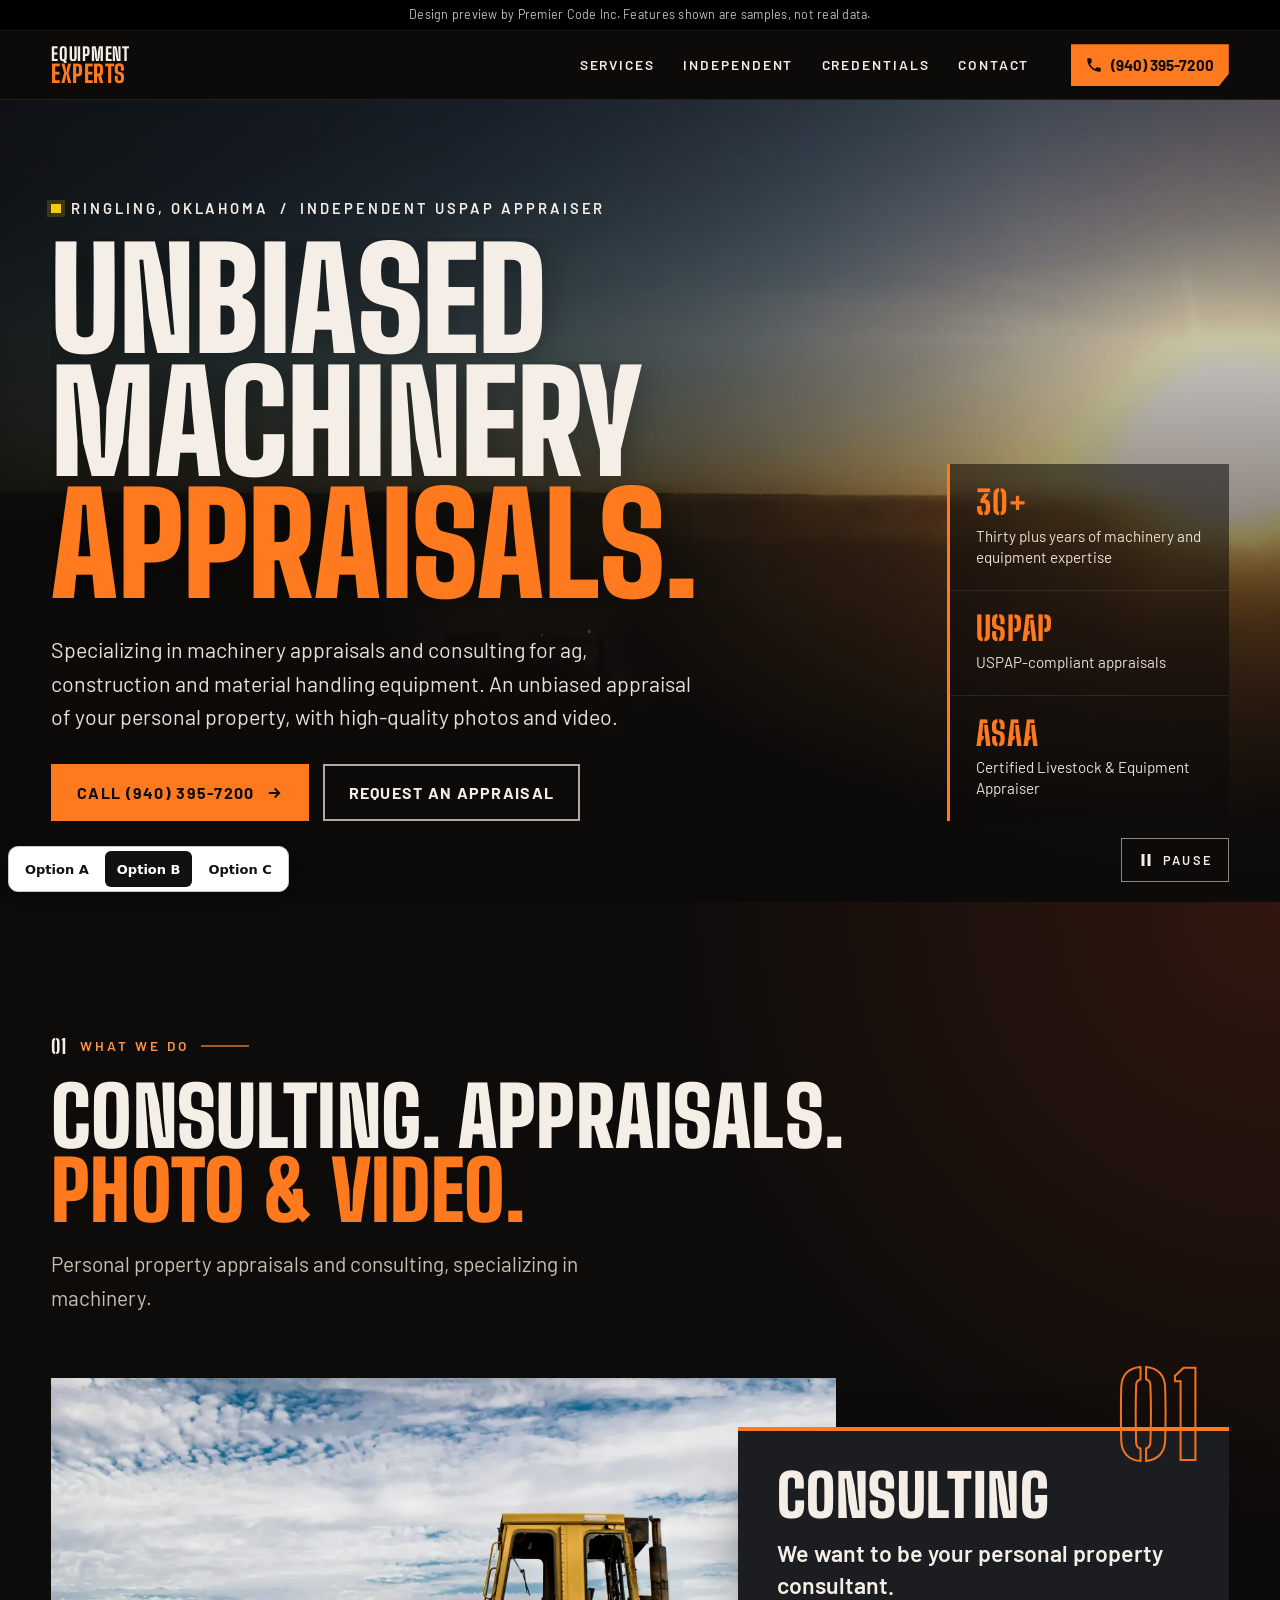
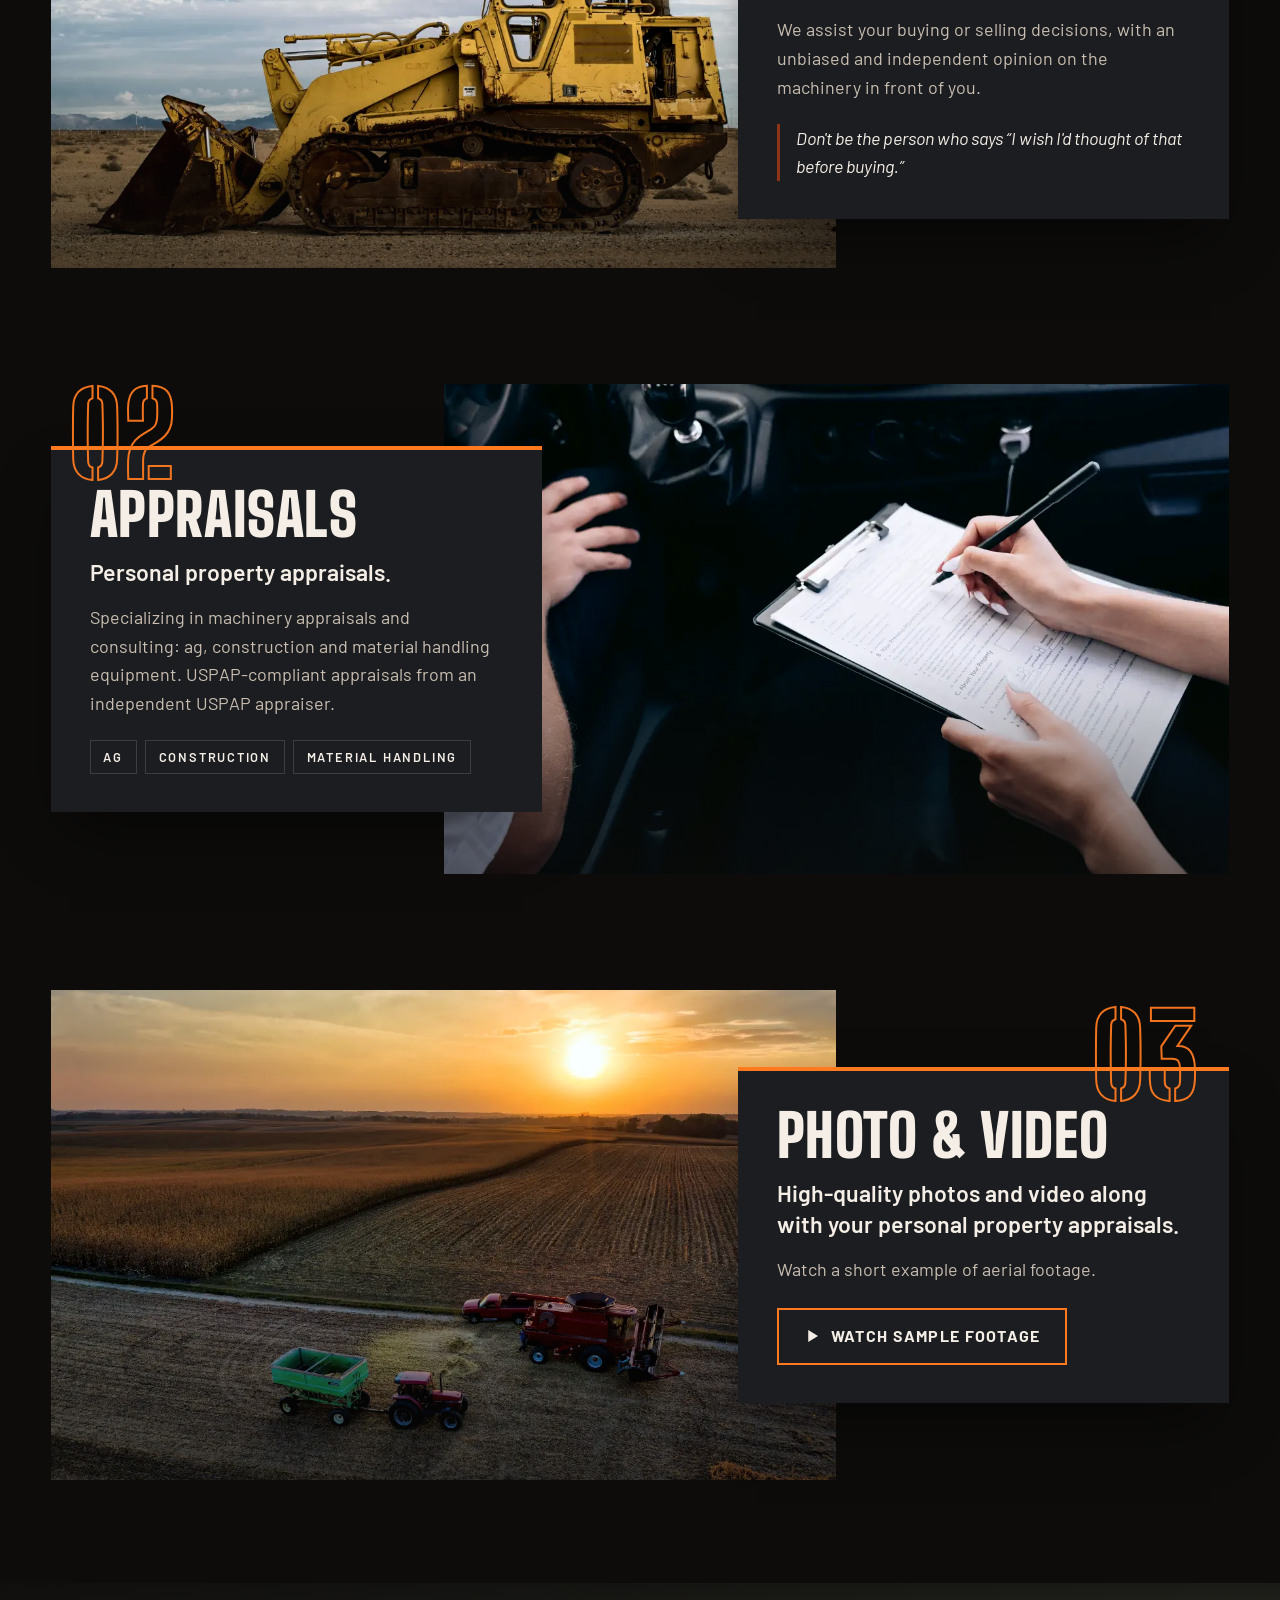
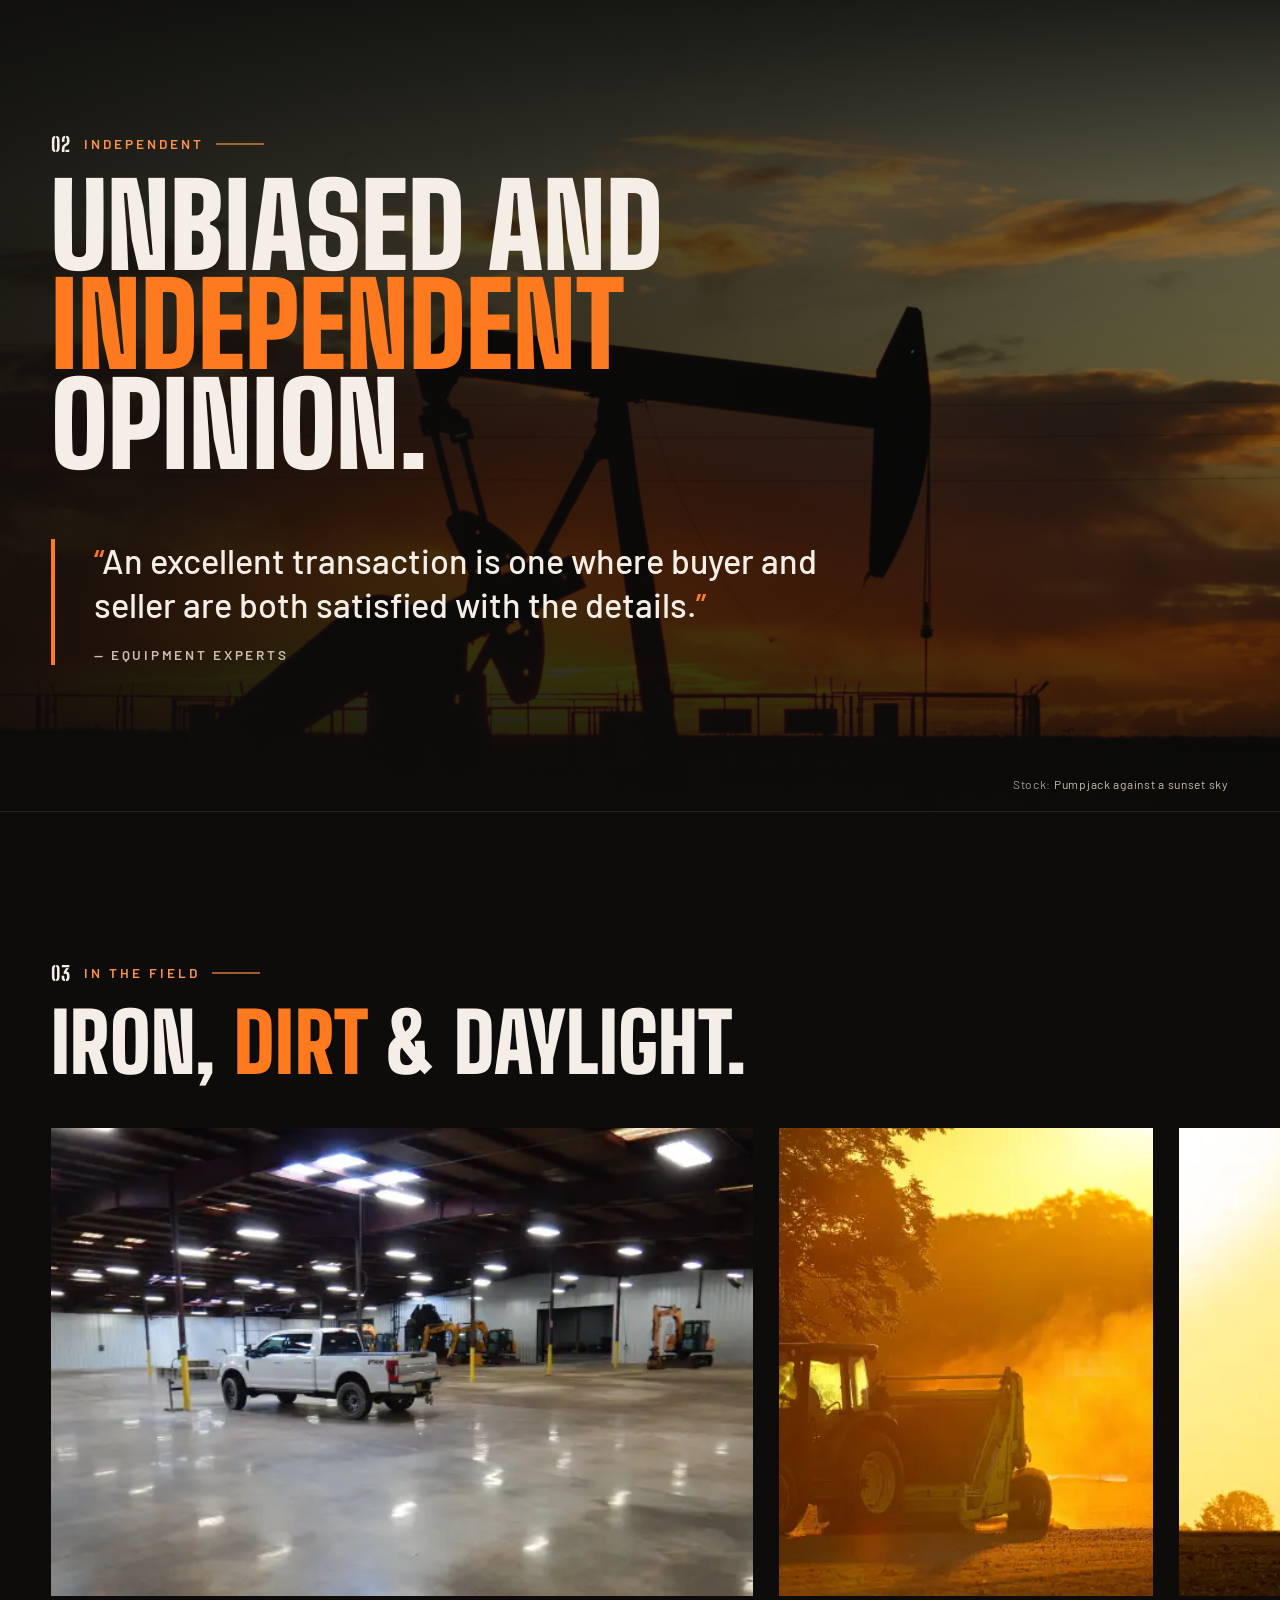
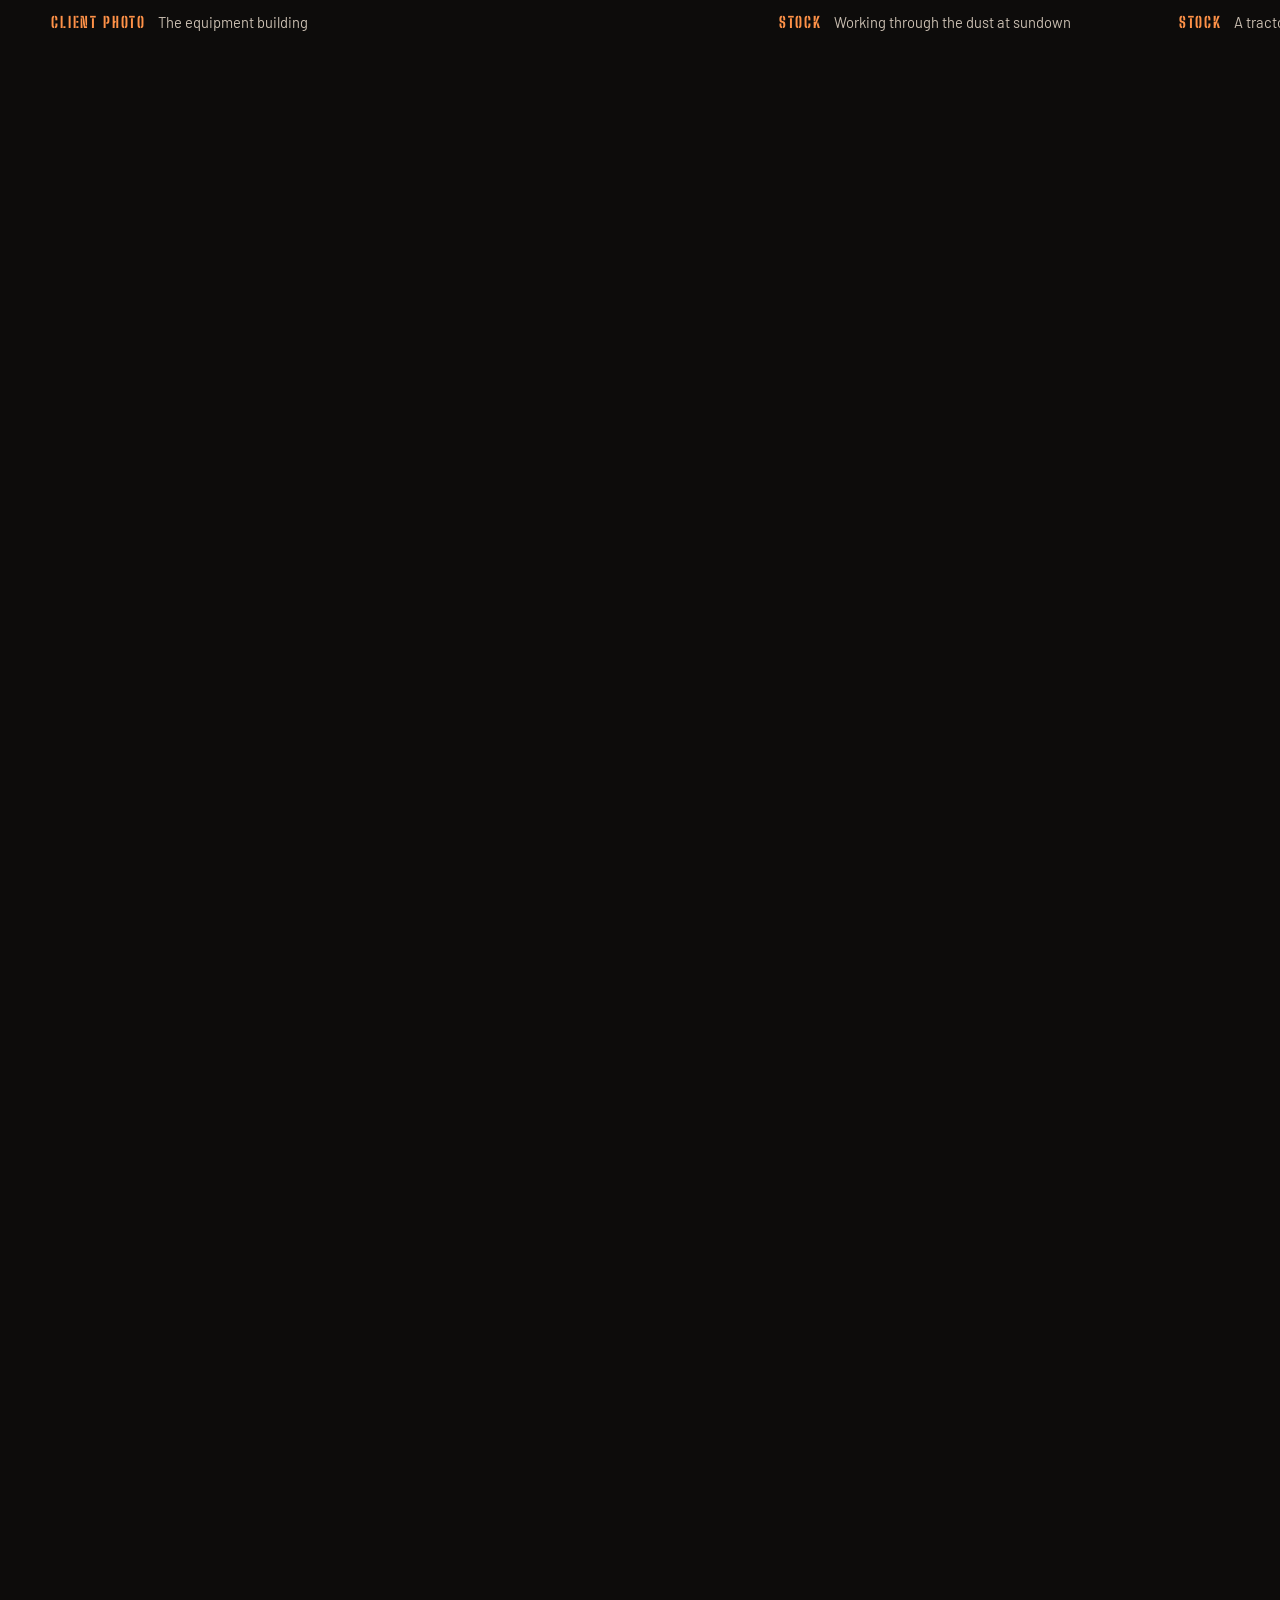
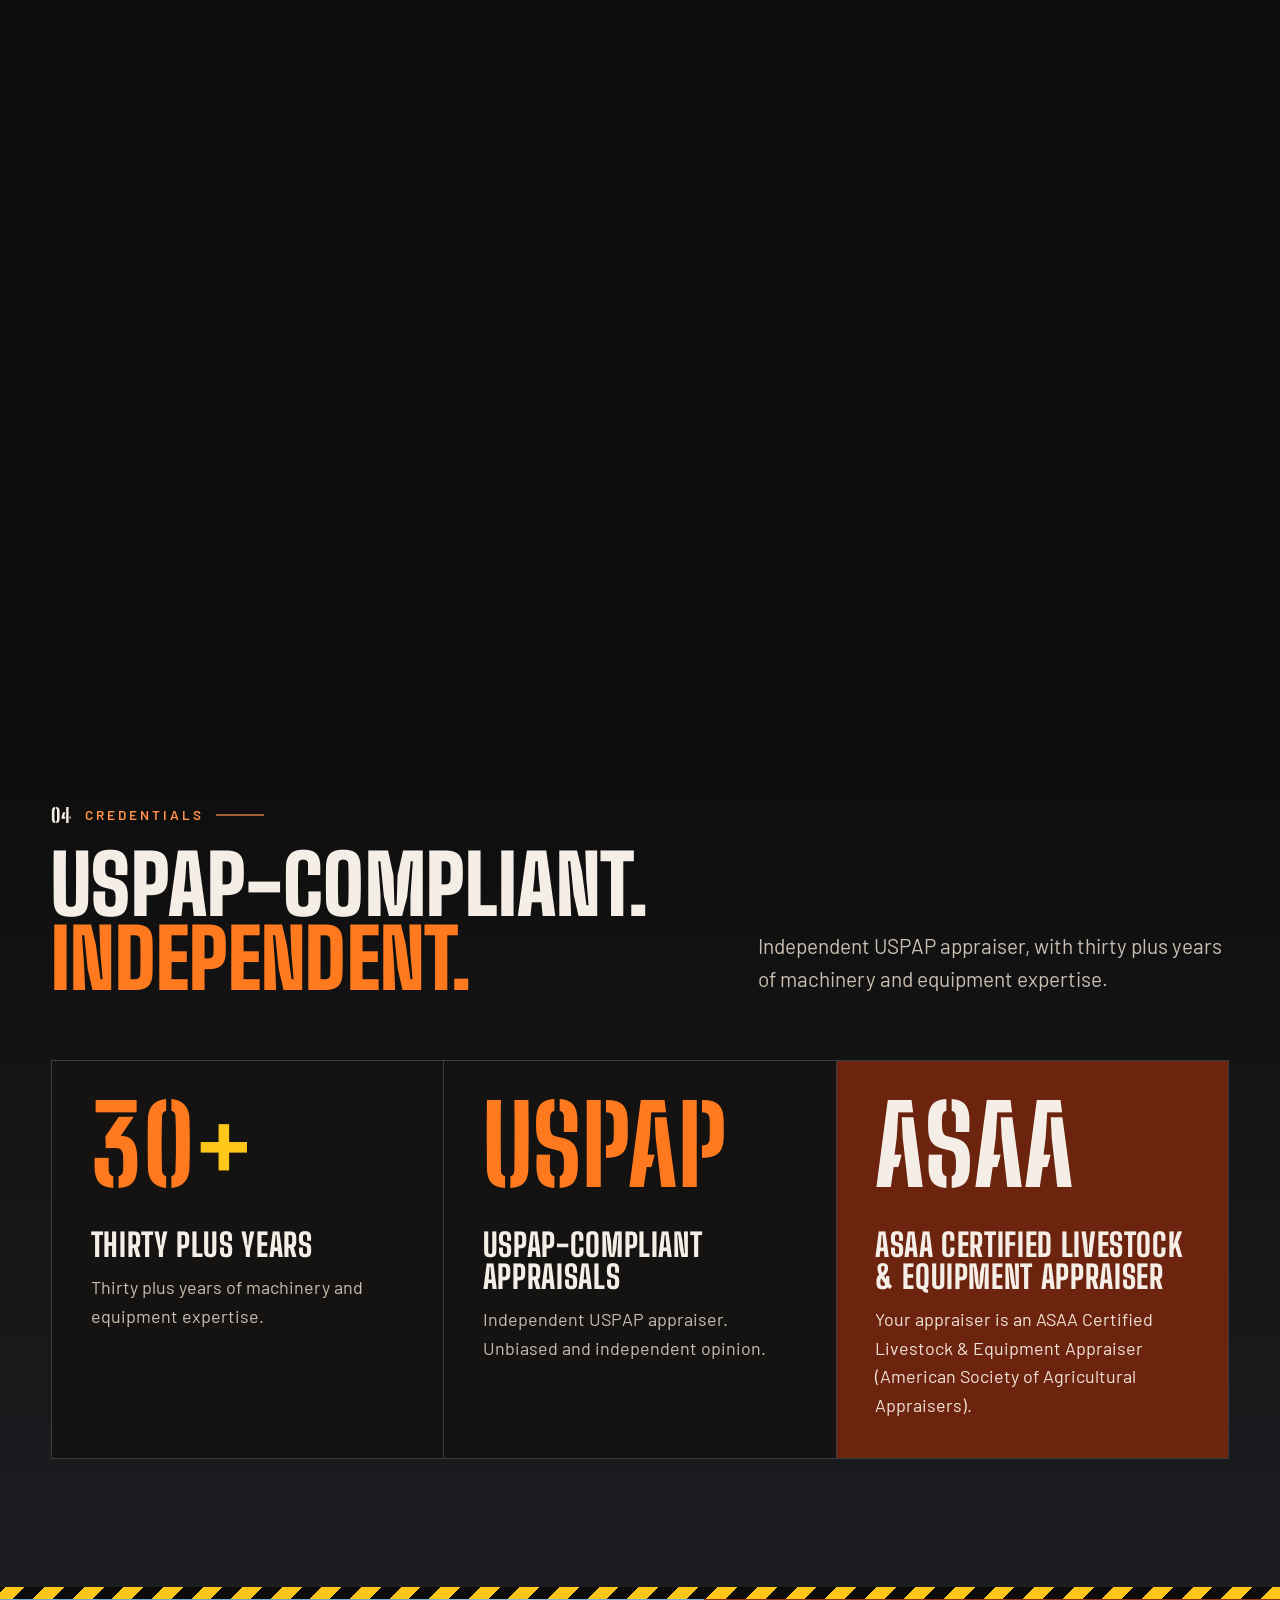
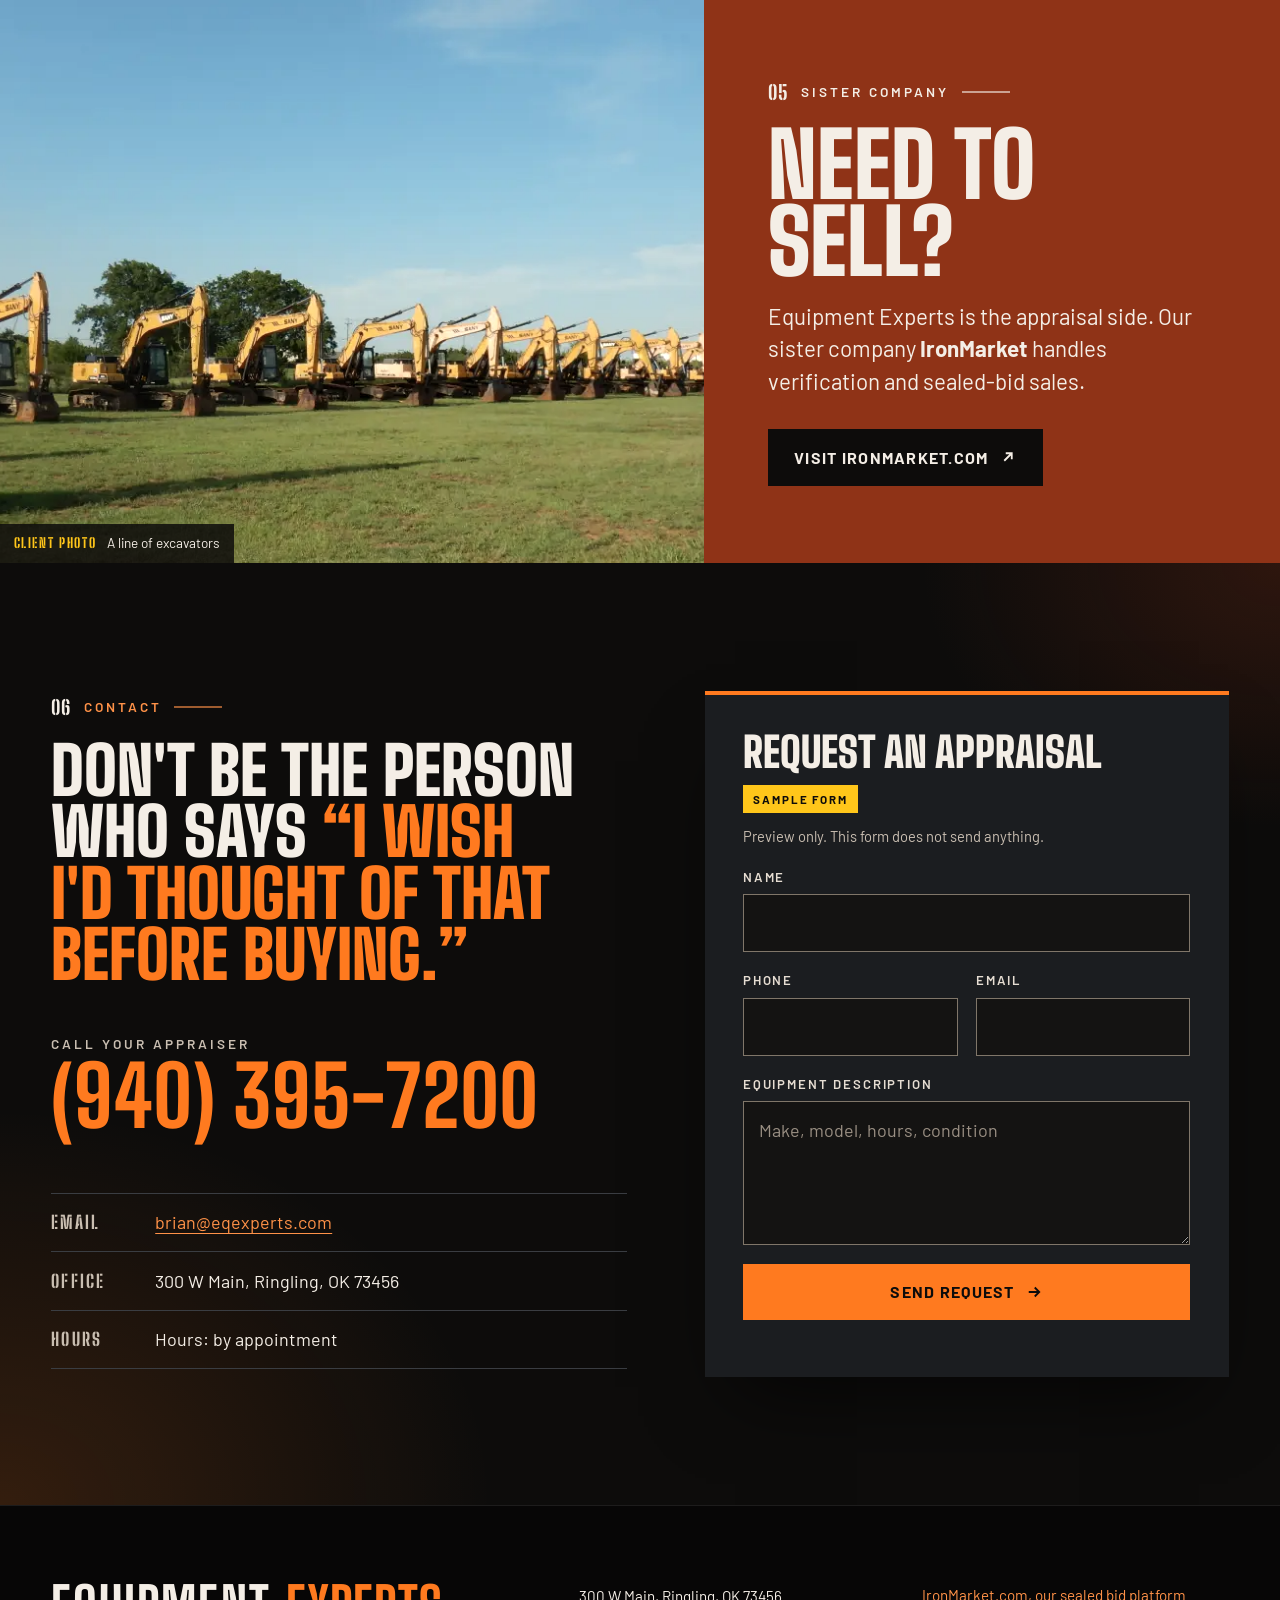
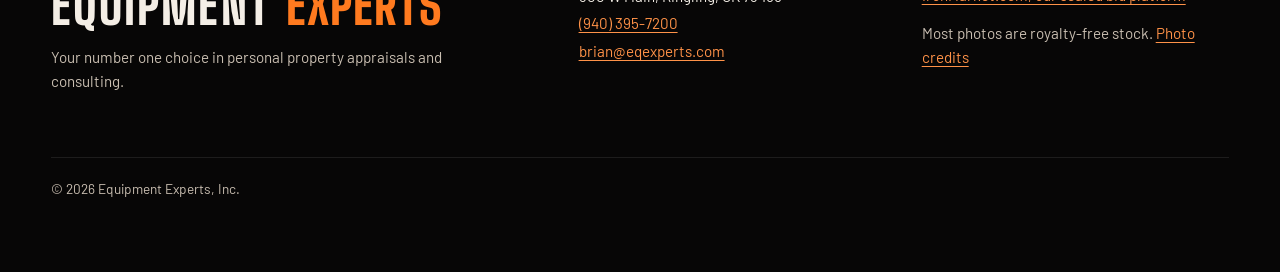
==== commit 1564fec5: "Add bottom-left option switcher to all three designs and root redirect - Insert self-contained Optio" ====
--- a/option-b/index.html
+++ b/option-b/index.html
@@ -413,6 +413,20 @@
   </footer>
 
   <script src="main.js" defer></script>
-<!-- SWITCHER -->
+
+<!-- REMOVE AT LAUNCH: option switcher -->
+<style class="pv-style">
+html{scroll-padding-bottom:80px}
+.pv-switch .pv-link:focus-visible{outline:3px solid #1a5fd0;outline-offset:2px}
+.pv-switch .pv-link:not([aria-current]):hover{background:#e8e8e8!important}
+@media (max-width:600px){.pv-switch .pv-link{min-height:44px!important}}
+@media print{.pv-switch{display:none!important}}
+</style>
+<nav class="pv-switch" aria-label="Design options" style="position:fixed;left:8px;bottom:8px;z-index:9999;display:flex;gap:4px;padding:4px;background:#fff;border:1px solid #c8c8c8;border-radius:10px;box-shadow:0 4px 16px rgba(0,0,0,.18);font:13px system-ui,-apple-system,'Segoe UI',Roboto,sans-serif;color:#111;margin:0">
+<a class="pv-link" href="../option-a/" style="display:inline-flex;align-items:center;justify-content:center;min-height:36px;padding:0 12px;border-radius:6px;font:600 13px/1 system-ui,-apple-system,'Segoe UI',Roboto,sans-serif;text-decoration:none;letter-spacing:0;white-space:nowrap;background:transparent;color:#111;">Option A</a>
+<a class="pv-link" href="../option-b/" aria-current="page" style="display:inline-flex;align-items:center;justify-content:center;min-height:36px;padding:0 12px;border-radius:6px;font:600 13px/1 system-ui,-apple-system,'Segoe UI',Roboto,sans-serif;text-decoration:none;letter-spacing:0;white-space:nowrap;background:#111;color:#fff;">Option B</a>
+<a class="pv-link" href="../option-c/" style="display:inline-flex;align-items:center;justify-content:center;min-height:36px;padding:0 12px;border-radius:6px;font:600 13px/1 system-ui,-apple-system,'Segoe UI',Roboto,sans-serif;text-decoration:none;letter-spacing:0;white-space:nowrap;background:transparent;color:#111;">Option C</a>
+</nav>
+<!-- /REMOVE AT LAUNCH -->
 </body>
 </html>
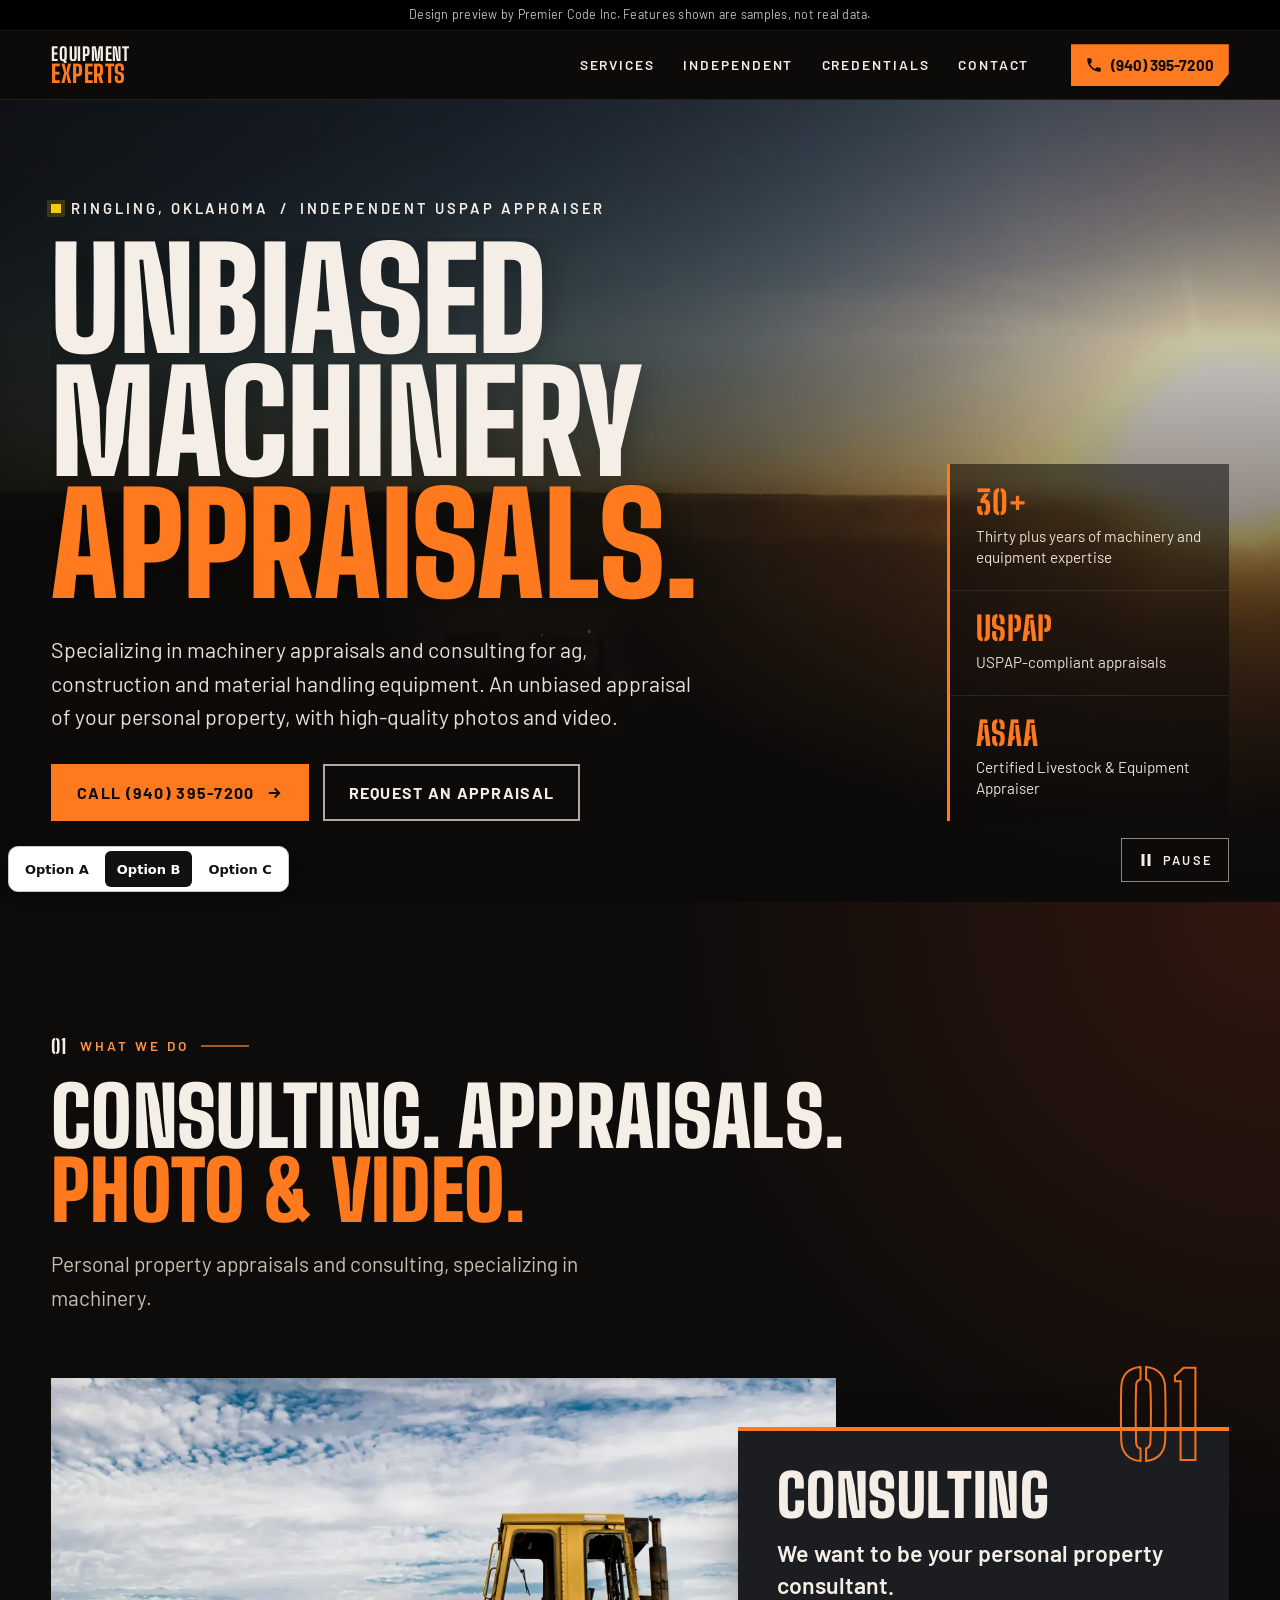
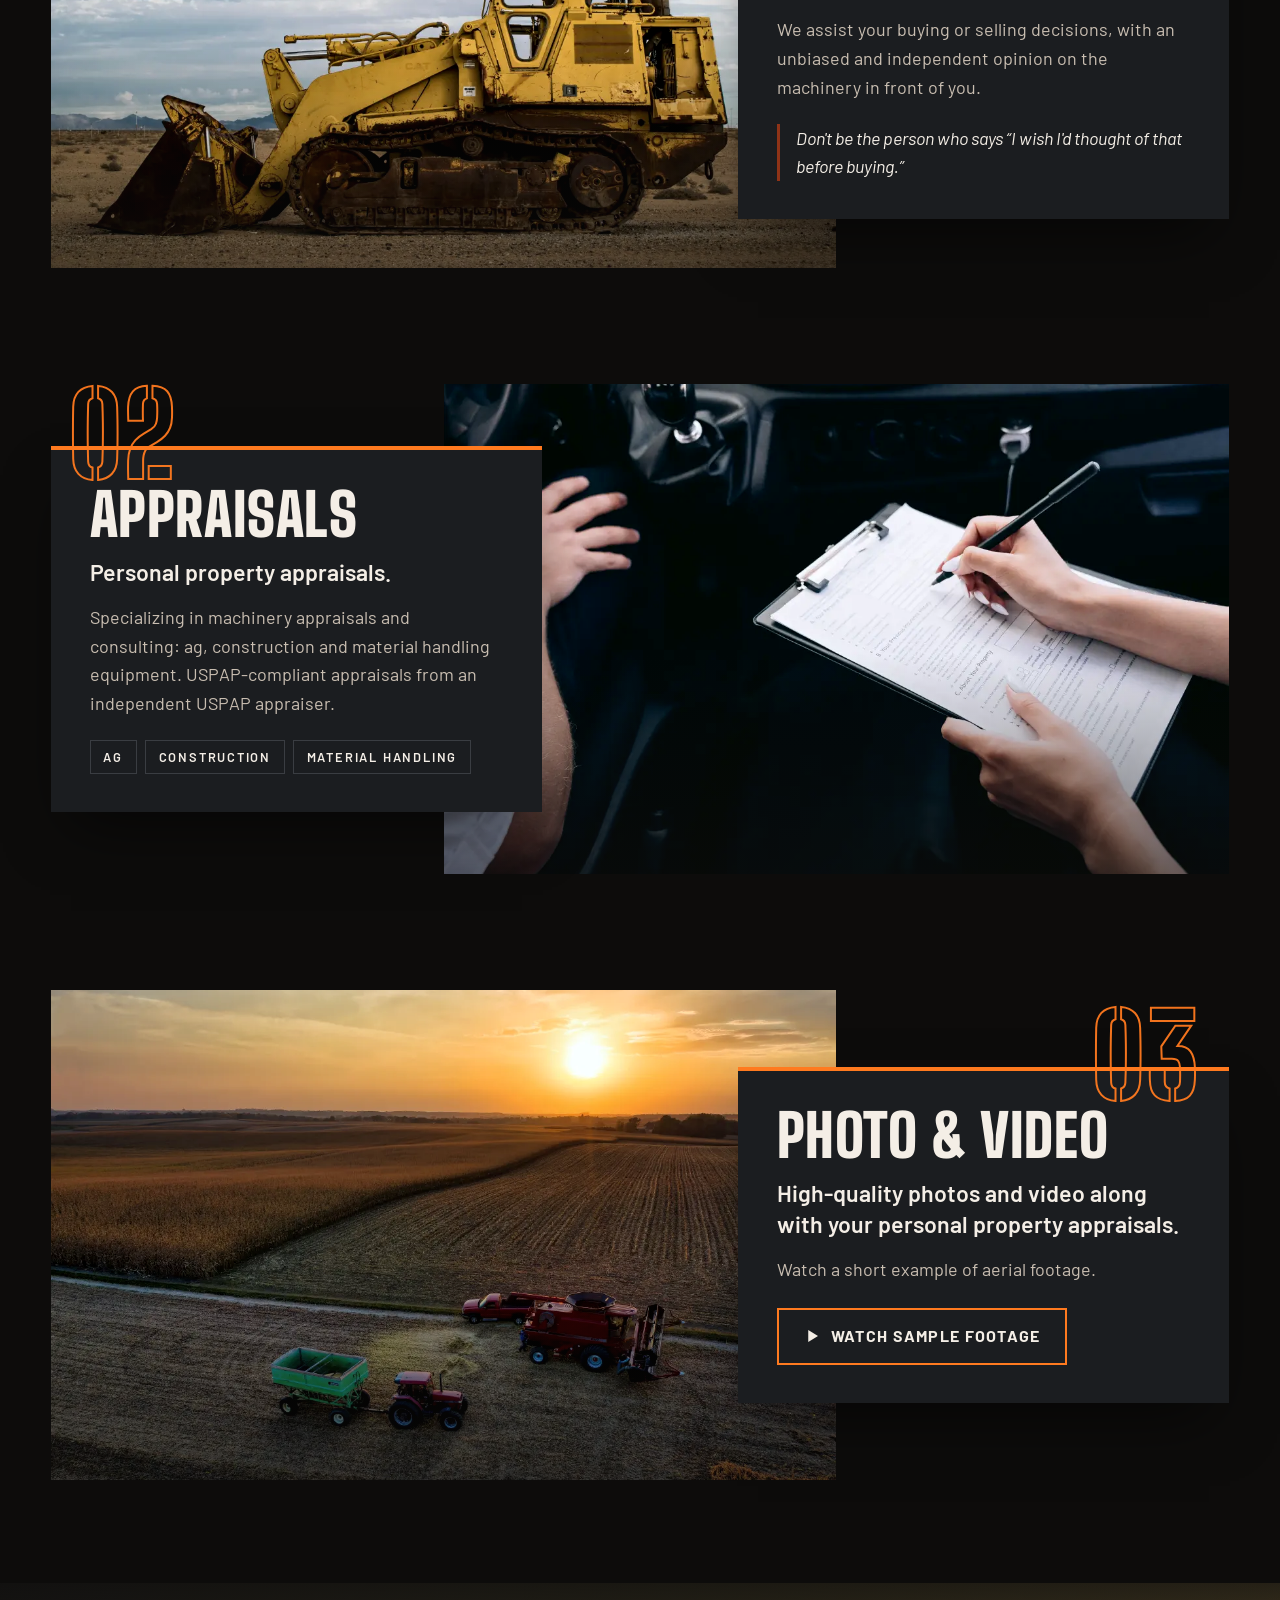
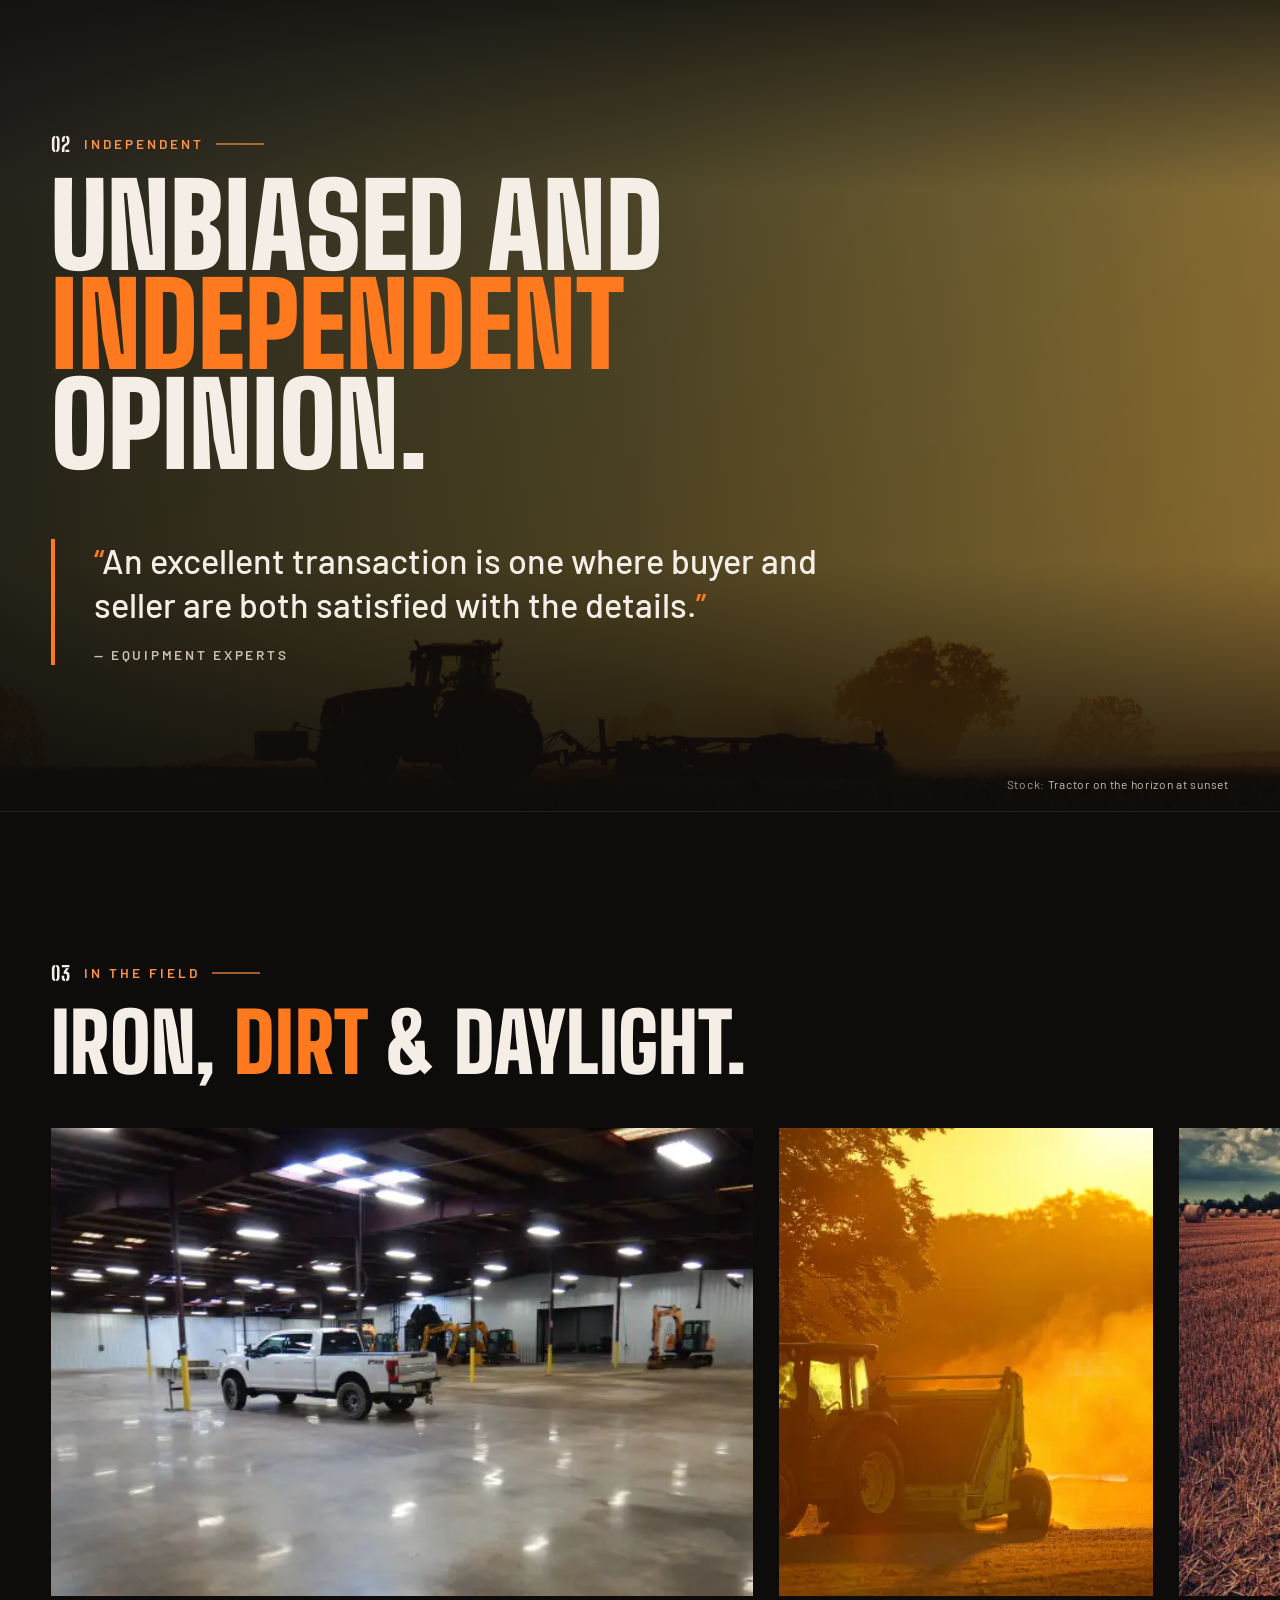
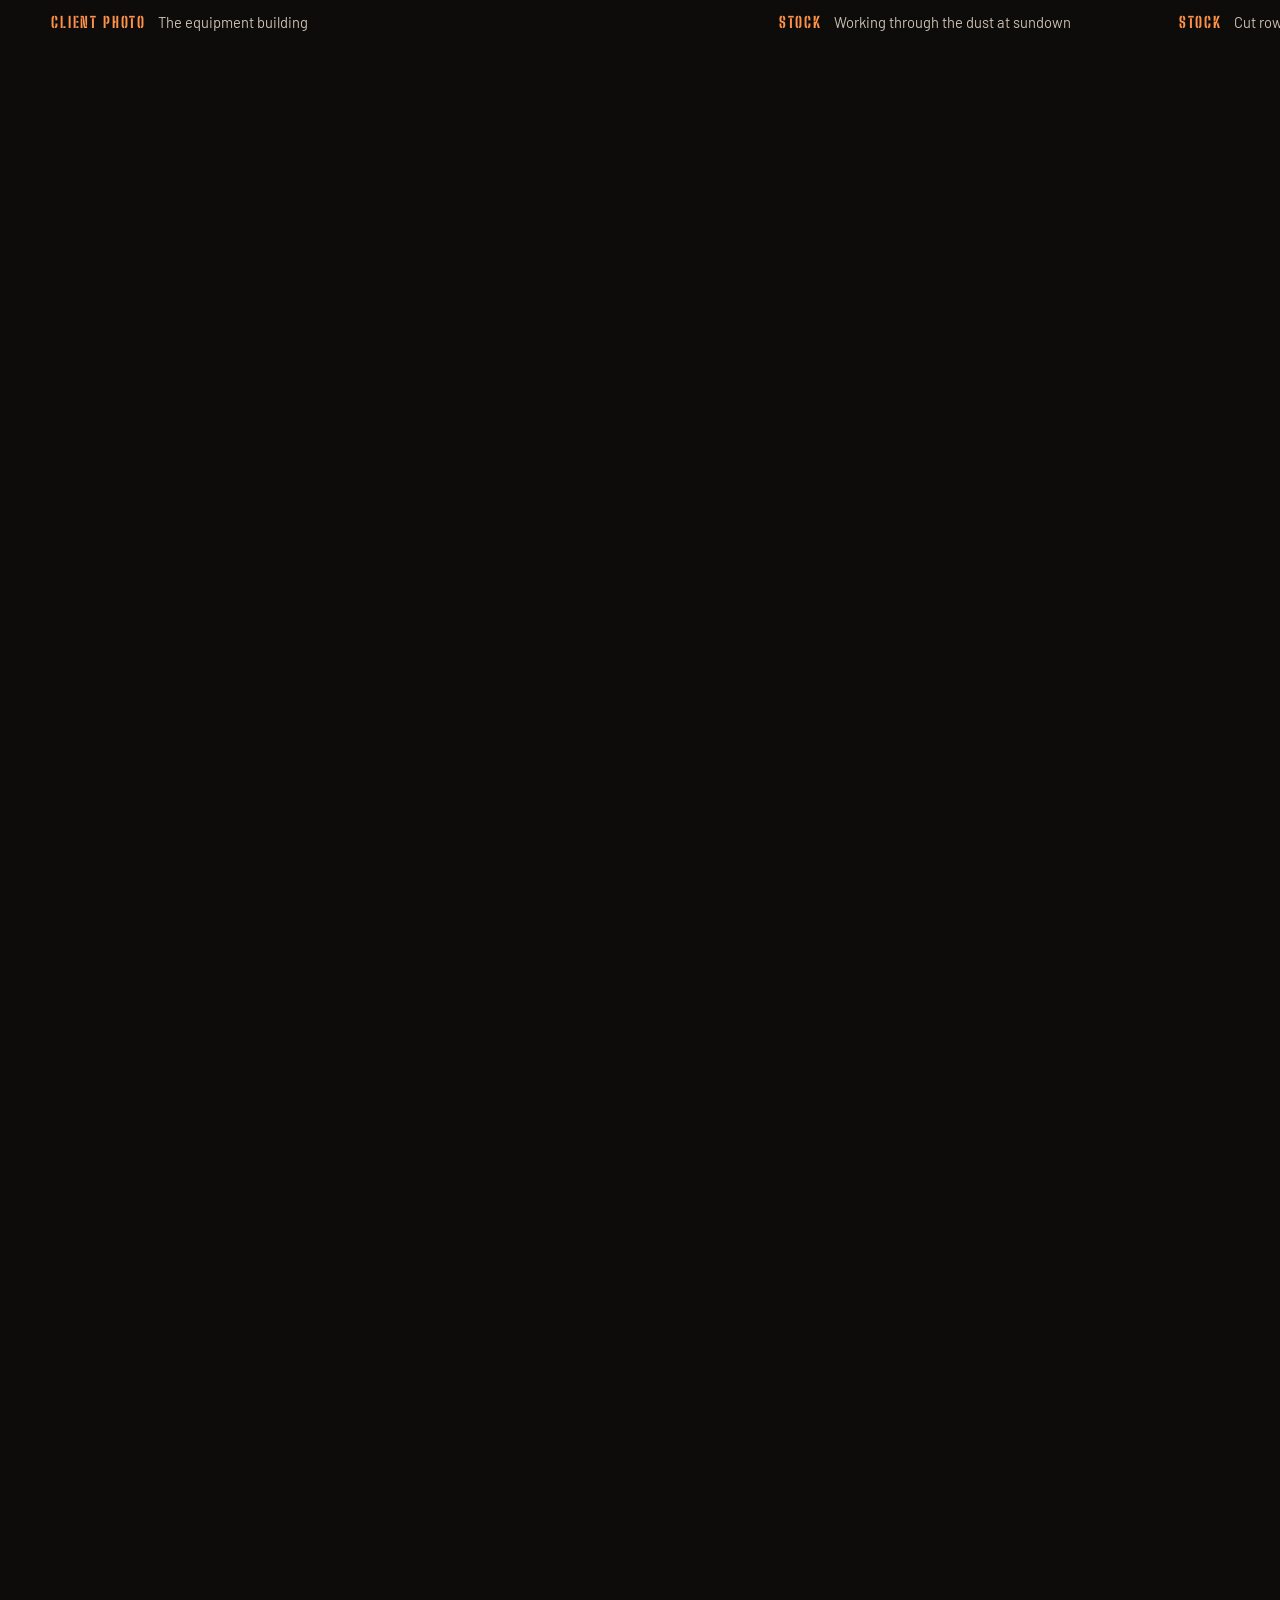
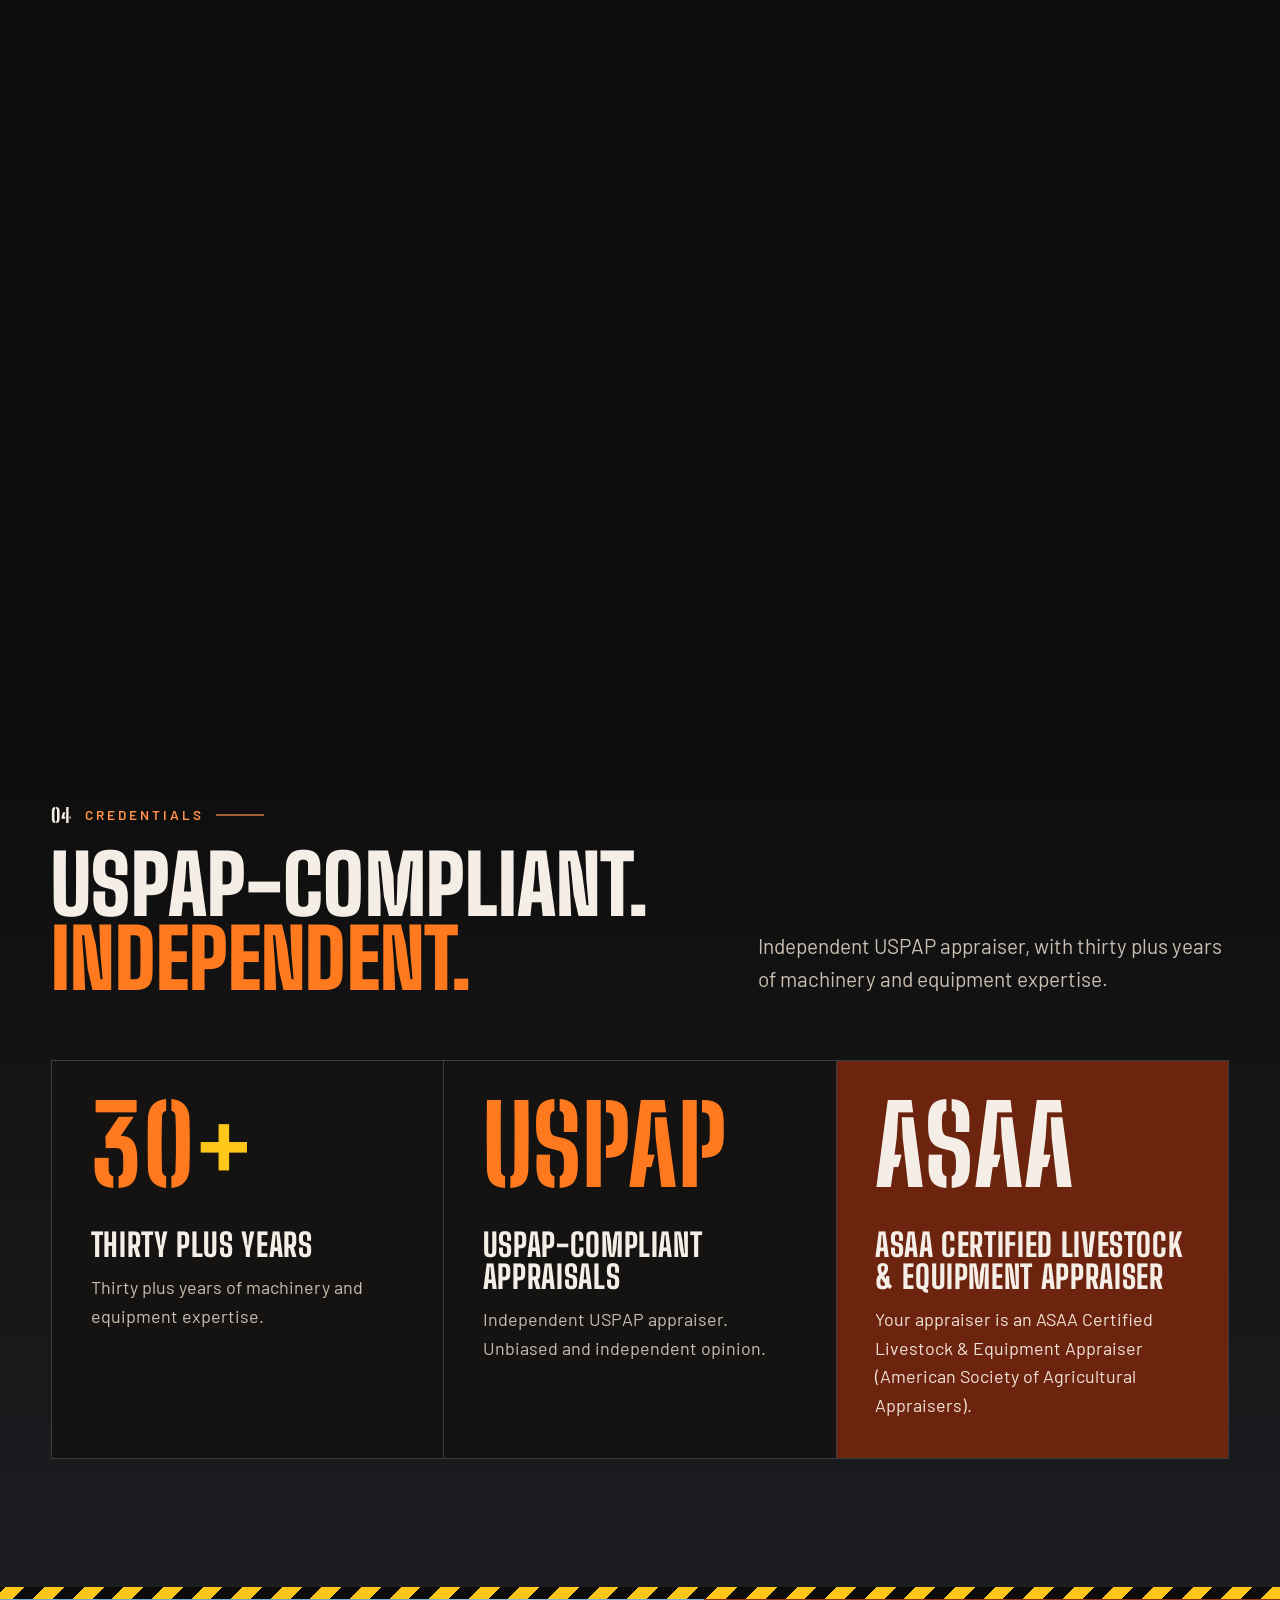
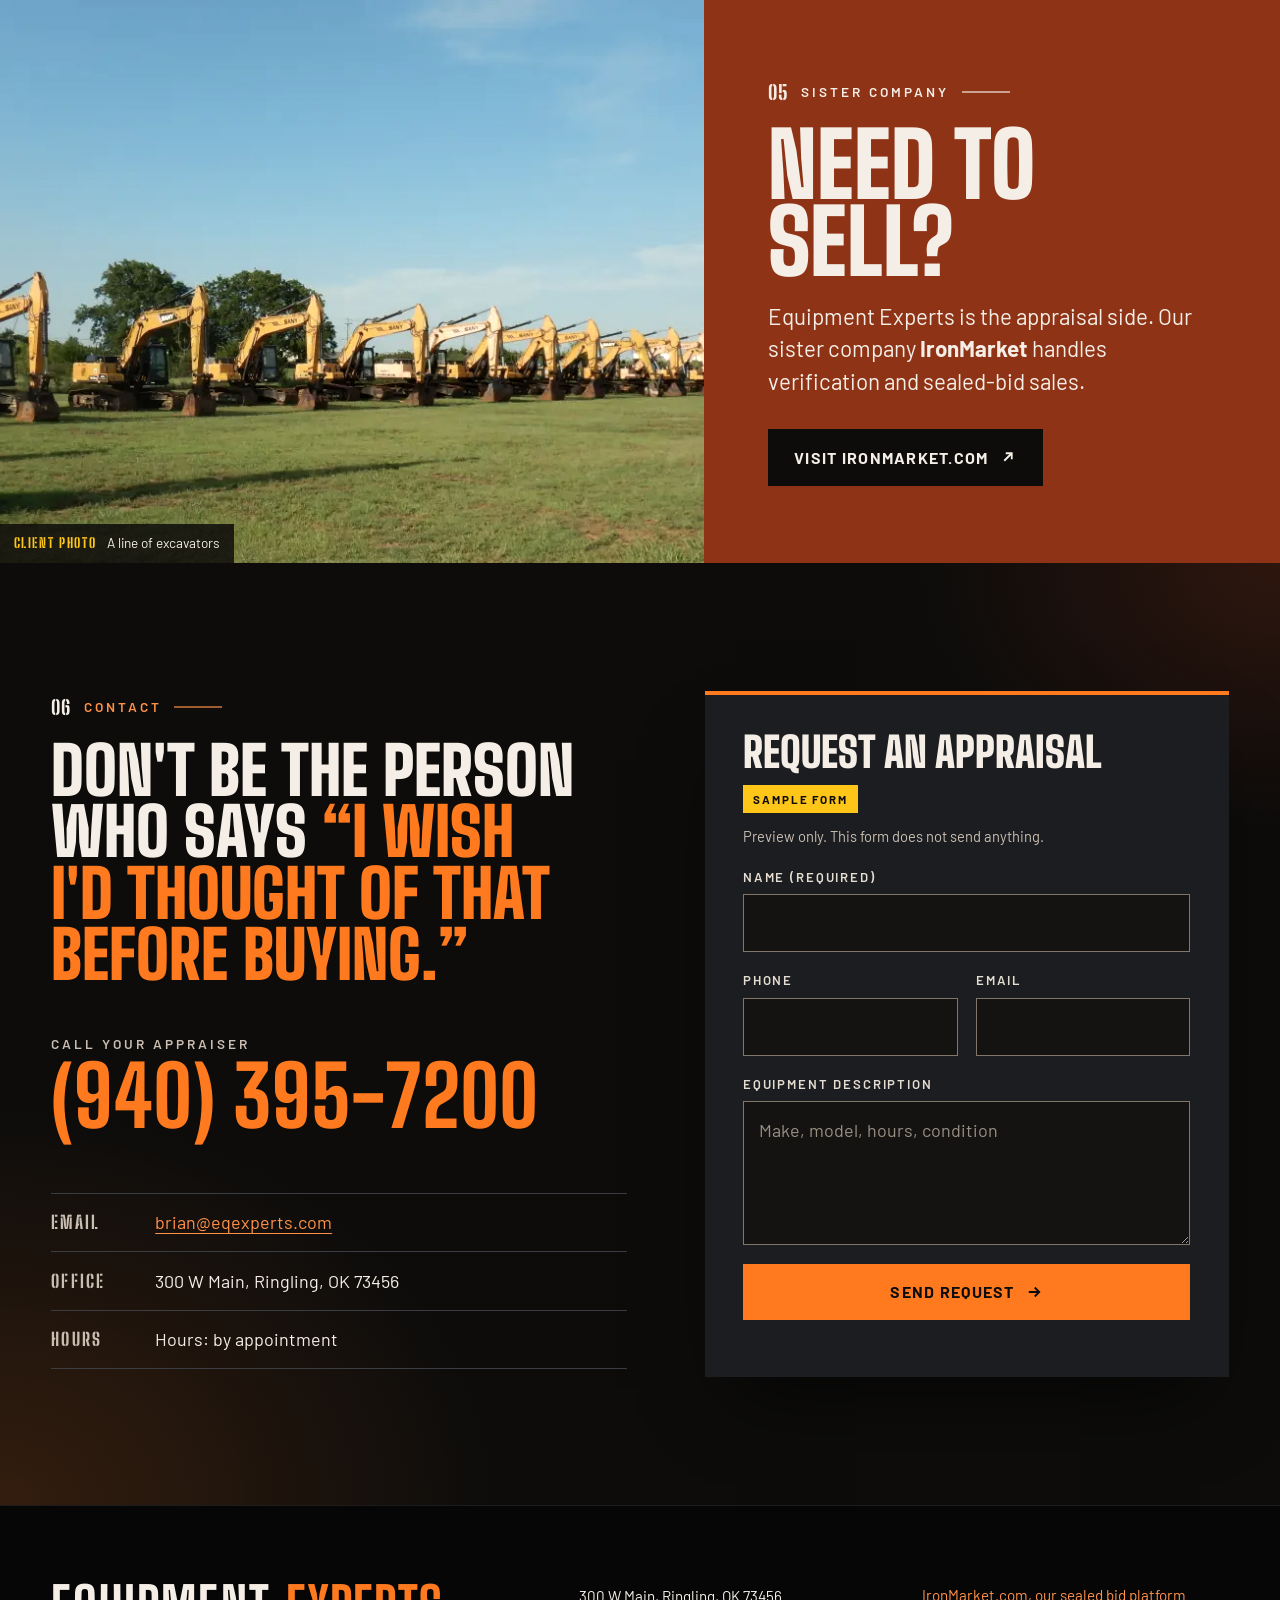
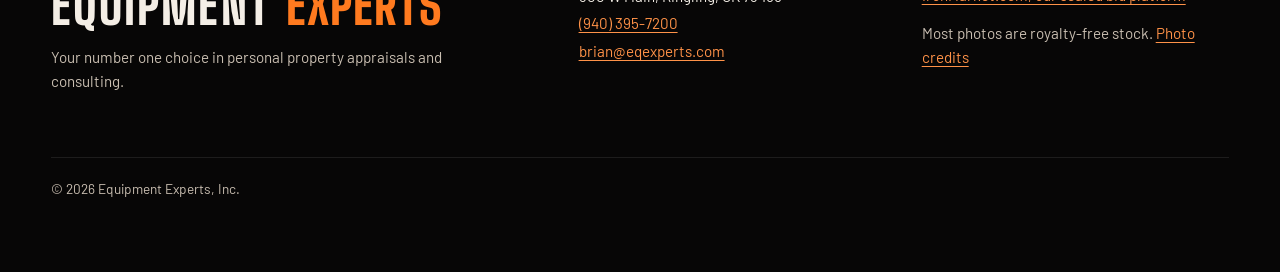
==== commit a9af7c2b: "Fix accessibility failures and review findings across all three options - Option A: accessible name " ====
--- a/option-b/index.html
+++ b/option-b/index.html
@@ -180,9 +180,9 @@
     <!-- ============ INDEPENDENT BAND ============ -->
     <section class="band" id="independent" aria-labelledby="independent-title">
       <div class="band__media" aria-hidden="true">
-        <img src="../assets/img/pumpjack-sunset-1200.webp"
-             srcset="../assets/img/pumpjack-sunset-640.webp 640w, ../assets/img/pumpjack-sunset-1200.webp 1200w, ../assets/img/pumpjack-sunset-2400.webp 2400w"
-             sizes="100vw" width="2400" height="1570" loading="lazy" decoding="async" alt="">
+        <img src="../assets/img/tractor-orange-sky-1200.webp"
+             srcset="../assets/img/tractor-orange-sky-640.webp 640w, ../assets/img/tractor-orange-sky-1200.webp 1200w, ../assets/img/tractor-orange-sky-2400.webp 2400w"
+             sizes="100vw" width="2400" height="1548" loading="lazy" decoding="async" alt="">
       </div>
       <div class="band__scrim" aria-hidden="true"></div>
       <div class="wrap band__inner">
@@ -197,7 +197,7 @@
           <figcaption>Equipment Experts</figcaption>
         </figure>
       </div>
-      <p class="band__credit">Pumpjack against a sunset sky</p>
+      <p class="band__credit">Tractor on the horizon at sunset</p>
     </section>
 
     <!-- ============ IRON STRIP ============ -->
@@ -207,7 +207,7 @@
           <p class="overline"><span class="overline__num">03</span> In the field</p>
           <h2 class="section-title" id="strip-title">Iron, <span class="t-hot">dirt</span> &amp; daylight.</h2>
         </div>
-        <div class="strip__viewport" tabindex="0" role="region" aria-label="Photo strip, scroll sideways for more">
+        <div class="strip__viewport" tabindex="0" role="region" aria-label="Photo strip">
           <ul class="strip__track">
             <li class="strip__item strip__item--wide">
               <figure>
@@ -229,11 +229,11 @@
             </li>
             <li class="strip__item strip__item--wide">
               <figure>
-                <img src="../assets/img/tractor-orange-sky-1200.webp"
-                     srcset="../assets/img/tractor-orange-sky-640.webp 640w, ../assets/img/tractor-orange-sky-1200.webp 1200w, ../assets/img/tractor-orange-sky-2400.webp 2400w"
-                     sizes="(min-width: 900px) 46vw, 85vw" width="2400" height="1548" loading="lazy" decoding="async"
-                     alt="A tractor and disc silhouetted on the horizon under a glowing orange sky">
-                <figcaption><span>Stock</span> A tractor on the horizon</figcaption>
+                <img src="../assets/img/stubble-rows-1200.webp"
+                     srcset="../assets/img/stubble-rows-640.webp 640w, ../assets/img/stubble-rows-1200.webp 1200w, ../assets/img/stubble-rows-2400.webp 2400w"
+                     sizes="(min-width: 900px) 46vw, 85vw" width="2400" height="1600" loading="lazy" decoding="async"
+                     alt="Harvested field rows leading to straw bales on the horizon">
+                <figcaption><span>Stock</span> Cut rows running out to the bales</figcaption>
               </figure>
             </li>
             <li class="strip__item">
@@ -342,7 +342,7 @@
             <p class="form__note" id="form-note">Preview only. This form does not send anything.</p>
 
             <div class="field">
-              <label for="f-name">Name</label>
+              <label for="f-name">Name (required)</label>
               <input id="f-name" name="name" type="text" autocomplete="name" required>
             </div>
             <div class="field-row">
--- a/option-b/styles.css
+++ b/option-b/styles.css
@@ -221,6 +221,14 @@
   .header-call:hover { background: var(--bone); color: var(--ink); }
   .header-call:focus-visible { clip-path: none; }
 
+  /* Phones and zoomed views: nav wraps to a second row instead of disappearing */
+  @media (max-width: 899px) {
+    .site-header { position: relative; }
+    .site-header__inner { flex-wrap: wrap; }
+    .site-nav { display: block; order: 3; flex-basis: 100%; margin-left: 0; }
+    .site-nav ul { flex-wrap: wrap; gap: 0 0.9rem; }
+    .site-nav a { font-size: 0.74rem; letter-spacing: 0.08em; padding-block: 0.6rem; }
+  }
   @media (min-width: 900px) {
     .site-nav { display: block; }
     .header-call { margin-left: clamp(1rem, 2vw, 2.5rem); }
@@ -1156,7 +1164,7 @@
         animation-range: exit 10% exit 80%;
       }
       @keyframes hero-exit {
-        to { opacity: 0.15; transform: translateY(-8vh); }
+        to { opacity: 0.6; transform: translateY(-8vh); }
       }
 
       .band__media {
